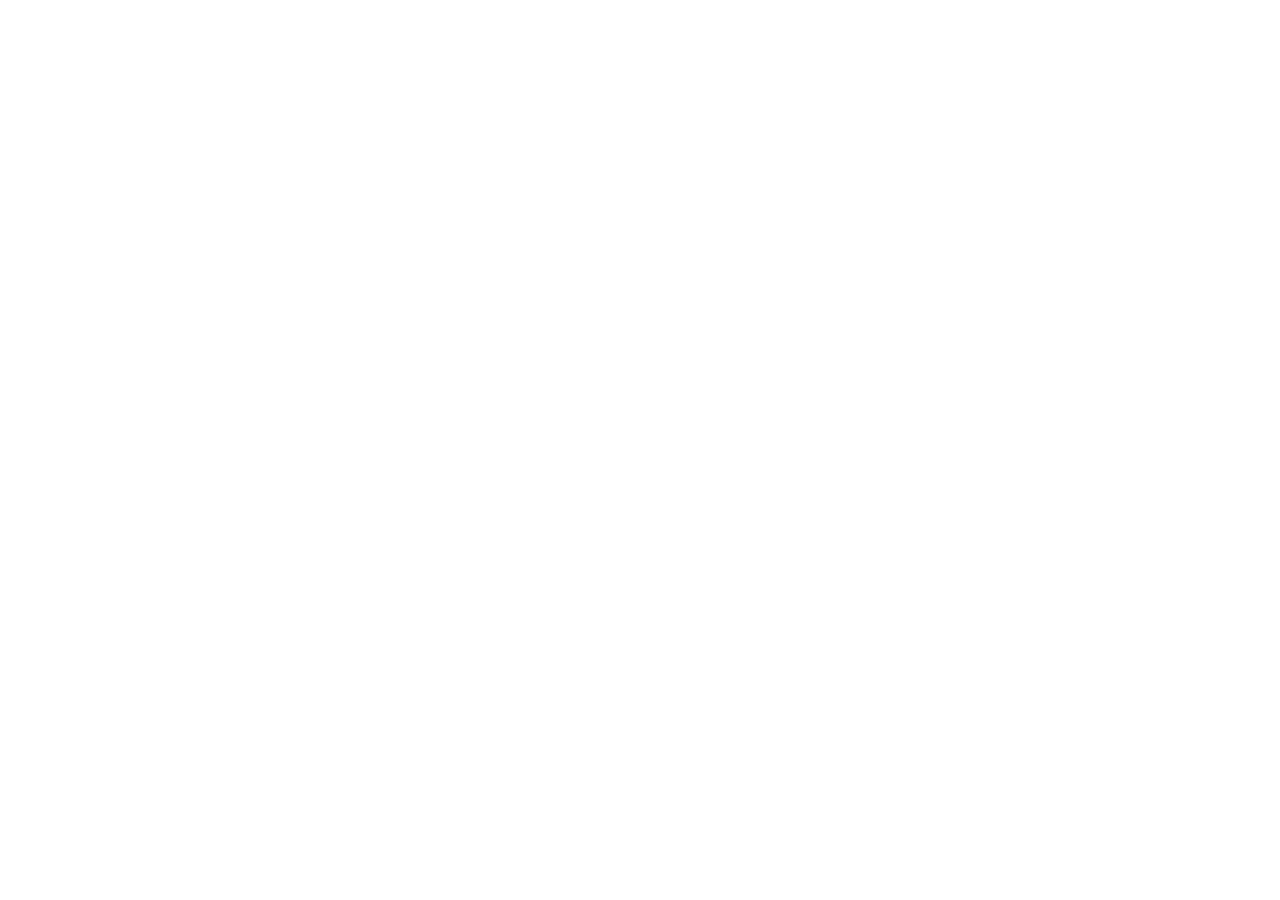
==== index.html @ 1e013cdd "Deploy site files" ====
<!doctype html>
<html lang="ko">
  <head>
    <meta charset="UTF-8" />
    <!-- 렌더 게이트: 매핑 전 placeholder 깜빡임 방지 (매핑 완료 시 페이드인) -->
    <style>
      html.tpl-loading body {
        opacity: 0;
      }
      body {
        opacity: 1;
        transition: opacity 0.3s ease;
      }
    </style>
    <script>
      document.documentElement.classList.add('tpl-loading');
      window.__tplReveal = function () {
        document.documentElement.classList.remove('tpl-loading');
      };
      setTimeout(function () {
        window.__tplReveal && window.__tplReveal();
      }, 3000);
    </script>
    <meta http-equiv="X-UA-Compatible" content="IE=edge" />
    <meta name="viewport" content="width=device-width, initial-scale=1.0" />
    <meta property="og:type" content="website" />
    <title data-page-title>남해 캠프해비치 - 홈</title>
    <link rel="icon" href="data:," />
    <link rel="stylesheet" type="text/css" href="styles/theme.css" />
    <link rel="stylesheet" type="text/css" href="styles/reset.css" />
    <link rel="stylesheet" type="text/css" href="styles/style.css" />
    <link rel="stylesheet" type="text/css" href="styles/popup.css" />
    <link
      rel="stylesheet"
      type="text/css"
      href="//cdn.jsdelivr.net/npm/swiper@8/swiper-bundle.min.css"
    />
    <!-- Open Graph Meta Tags for Social Media -->
  <meta property="og:type" content="website" />
  <meta property="og:title" content="남해 캠프해비치 - 홈" />
  <meta property="og:description" content="아름다운 구미동 해변과 어우러진 프라이빗한 공간에서 남해의 바다를 품고 쉬어가는 힐링 펜션, 남해 캠프해비치 입니다." />
  <meta property="og:image" content="https://bookingplay-media.s3.amazonaws.com/item_images/2026/11/03/UoEYgrftXQeV.jpg" />
  <meta property="og:url" content="https://camphaevichi.kr" />

  <!-- Twitter Card Meta Tags -->
  <meta name="twitter:card" content="summary_large_image" />
  <meta name="twitter:title" content="남해 캠프해비치 - 홈" />
  <meta name="twitter:description" content="아름다운 구미동 해변과 어우러진 프라이빗한 공간에서 남해의 바다를 품고 쉬어가는 힐링 펜션, 남해 캠프해비치 입니다." />
  <meta name="twitter:image" content="https://bookingplay-media.s3.amazonaws.com/item_images/2026/11/03/UoEYgrftXQeV.jpg" />
</head>

  <body oncontextmenu="return false;" onselectstart="return false" ondragstart="return false;">
    <div id="wrap">
      <div id="header-wrap"></div>

      <div id="container">
        <section id="content" class="main">
          <!-- s: main_visual -->
          <div class="main_visual visual">
            <div class="main_txt_top">
              <span>WELCOME TO PENSION</span>
              <!-- data-* 속성 : data-index-hero-title
                   index.hero.title → 폴백 getPropertyNameEn()
                   ⚠️ .pic_title(아래) 과 다른 필드다. 원본에서 이 자리는 숙소 표시명이고
                      .pic_title / room 배너 / Hello, / Welcome to 는 영문명이다.
                      (경주 한옥스테이: 여기 "한옥 스테이 다락" / 저기 "HanokStayDarak") -->
              <strong data-index-hero-title></strong>
              <!-- data-* 속성 : data-index-hero-logo
                   index.essence.images[isSelected][0] — 원본 히어로 문구 자리가 로고 이미지인 숙소용
                   (A형은 essence 섹션을 안 써서 이 칸을 로고 칸으로 빌린다. 아그니초시매 title.png)
                   이미지가 있으면 .main_txt_top.has-logo → WELCOME 줄·strong 대신 로고만 보인다.
                   없으면 hidden 그대로라 지금 화면과 같다. <img> 는 매퍼가 만든다 (src="" 금지) -->
              <div class="hero_logo" data-index-hero-logo hidden></div>
              <!-- data-* 속성 : data-index-hero-description
                   (pages.index.sections[0].hero.description → 폴백 property.subtitle) -->
              <p data-index-hero-description></p>
            </div>
            <div class="arw_box">
              <div class="arw_left"><img src="images/spe_le.png" alt="이전" /></div>
              <div class="arw_right"><img src="images/spe_ri.png" alt="다음" /></div>
            </div>
            <a href="#" class="scroll_down"><img src="images/scroll_down.png" alt="스크롤" /></a>
            <div class="main_visual_box">
              <div class="swiper-container">
                <!-- data-* 속성 : data-index-hero-slides | 동적 매핑 필요
                     pages.index.sections[0].hero.images[isSelected] → 배경 슬라이드 -->
                <div class="swiper-wrapper" data-index-hero-slides></div>
              </div>
            </div>
          </div>
          <!--// main_visual -->

          <!-- s: main_room -->
          <div class="main_room">
            <div class="arw_box">
              <div class="arw_left"><img src="images/spe_le.png" alt="이전" /></div>
              <div class="arw_right"><img src="images/spe_ri.png" alt="다음" /></div>
            </div>
            <div class="room_list">
              <div class="main_title">
                <h3>Room's Preview</h3>
                <!-- data-* 속성 : data-property-caption ({name} → property.name) -->
                <p data-property-caption="{name}의 객실을 소개합니다."></p>
              </div>
              <div class="swiper-container_special">
                <!-- data-* 속성 : data-index-room-slides | 동적 매핑 필요
                     customFields.roomtypes[] × rooms[] id 매칭 -->
                <div class="swiper-wrapper" data-index-room-slides></div>
              </div>
            </div>
          </div>
          <!--// main_room -->

          <!-- s: main_spe -->
          <div class="main_spe">
            <div class="main_title">
              <h3>Special Point</h3>
              <p data-property-caption="{name}의 특장점을 확인해보세요."></p>
            </div>
            <!-- data-* 속성 : data-index-special-list | 동적 매핑 필요
                 property.facilities[] → .parallax-window[data-image-src] -->
            <div class="spe_list" data-index-special-list></div>
          </div>
          <!--// main_spe -->

          <!-- s: main_landscape -->
          <div class="main_landscape inner">
            <div class="main_title">
              <h3>Healing Place</h3>
              <p data-property-caption="{name}에서 기분 좋은 휴식을 선물해드립니다."></p>
            </div>
            <div class="room_list inner">
              <div class="swiper-container_room">
                <!-- data-* 속성 : data-index-landscape-slides | 동적 매핑 필요
                     pages.main.sections[0].hero.images[isSelected] (구 외경보기 이미지) -->
                <div class="swiper-wrapper" data-index-landscape-slides></div>
              </div>
              <div class="land_btm">
                <strong class="display_view">Landscape</strong>
                <strong class="display_main">Memories...</strong>
                <p
                  class="display_main"
                  data-property-caption="조용하고 편안한 시간을 보낼 수 있는\n{name}"
                ></p>
              </div>
            </div>
          </div>
          <!--// main_landscape -->

          <!-- s: main_pic -->
          <div class="main_pic">
            <div class="pic_box">
              <!-- data-* 속성 : data-index-closing-images | 동적 매핑 필요
                   pages.index.sections[0].closing.images[isSelected][0..2] -->
              <div class="pic_list" data-index-closing-images>
                <div class="img01"></div>
                <div class="img02"></div>
                <div class="img03"></div>
              </div>
            </div>
            <div class="txt_box">
              <!-- data-* 속성 : data-property-name-en (getPropertyNameEn()) -->
              <h3 class="pic_title" data-property-name-en></h3>
              <div class="inner">
                <!-- data-* 속성 : data-index-closing-title (closing.title) -->
                <strong data-index-closing-title></strong>
                <!-- data-* 속성 : data-index-closing-description (closing.description, \n→<br>) -->
                <p data-index-closing-description></p>
              </div>
            </div>
          </div>
          <!--// main_pic -->
        </section>
      </div>

      <div id="footer-wrap"></div>
    </div>

    <!-- 팝업 (index.html 전용) -->
    <div id="popup-container"></div>

    <script src="//cdnjs.cloudflare.com/ajax/libs/jquery/3.4.1/jquery.min.js"></script>
    <script src="//cdn.jsdelivr.net/npm/swiper@8/swiper-bundle.min.js"></script>
    <script src="js/parallax.js"></script>
    <script src="js/image-helpers.js"></script>
    <script src="js/preview-handler.js"></script>
    <script src="js/data-mapper/core/base-mapper.js"></script>
    <script src="js/data-mapper/pages/header-footer-mapper.js"></script>
    <script src="js/data-mapper/pages/index-mapper.js"></script>
    <script src="js/header-footer-loader.js"></script>
    <script src="js/common.js"></script>
    <script src="js/pages/index.js"></script>
    <script src="js/popup.js"></script>
  </body>
</html>
---- styles/theme.css ----
/* CDN Fonts */
@import url('https://cdn.jsdelivr.net/gh/orioncactus/pretendard/dist/web/static/pretendard.min.css');
@import url('https://fonts.googleapis.com/css2?family=Noto+Serif+KR:wght@200;300;400;500;600;700;900&display=swap');
@import url('https://cdn.jsdelivr.net/gh/orioncactus/pretendard/dist/web/static/pretendard.min.css');
@import url('https://fonts.googleapis.com/css2?family=Alex+Brush&display=swap');

/* CSS Variables */
:root {
  --font-ko-main: 'Pretendard', sans-serif;
  --font-ko-sub: 'Pretendard', sans-serif;
  --font-en-main: 'Alex Brush', serif;
  --color-primary: #FFFFFF;
  --color-secondary: #315568;
}
---- styles/popup.css ----
/**
 * Popup Styles
 * 동작: template-full-banner-slider-flat 의 popup.js 와 동일 (클래스 구조 유지)
 * 스타일: https://fourseasonpension.kr/ (css/popup_black.css) 룩 이식
 *  - 흰 프레임 + 얇은 회색 보더 + 라운드 없음
 *  - 하단 "오늘 하루 보지 않기"(체크박스형) + 진한 #36312c "닫기" 버튼(hover 반전)
 */

/* Overlay (fourseason .popup_bg: rgba(0,0,0,0.5)) */
.popup-overlay {
  position: fixed;
  top: 0;
  left: 0;
  width: 100%;
  height: 100%;
  background: rgba(0, 0, 0, 0.5);
  display: flex;
  align-items: center;
  justify-content: center;
  flex-wrap: wrap;
  gap: 24px;
  padding: 24px;
  box-sizing: border-box;
  overflow-y: auto;
  z-index: 99999;
  opacity: 0;
  visibility: hidden;
  transition:
    opacity 0.3s ease,
    visibility 0.3s ease;
}

.popup-overlay.active {
  opacity: 1;
  visibility: visible;
}

/* Content box (fourseason .mh_layer_popup: 흰 배경 / 10px 패딩 / 얇은 보더 / 라운드·그림자 없음) */
.popup-content {
  position: relative;
  /* 폭은 팝업별 width(작게 290 / 기본 350 / 크게 600)로 popup.js 가 정한다. 아래는 기본값 */
  width: auto;
  min-width: 0;
  max-width: min(90vw, 350px);
  max-height: 90vh;
  background: #fff;
  padding: 10px;
  border: 1px solid #e9e9e9;
  box-sizing: border-box;
  border-radius: 0;
  box-shadow: none;
  overflow: hidden auto;
}

/* fourseason 팝업엔 우상단 원형 닫기버튼이 없음 → 숨김 (하단 닫기/오버레이/ESC 로 닫힘) */
.popup-close {
  display: none;
}

/* Image (fourseason .mh_layer_popup_desc img: width 100%, 얇은 보더) */
.popup-image-link {
  display: block;
  text-decoration: none;
  color: inherit;
}

/* 이미지 래퍼 (텍스트 오버레이 기준점) */
.popup-image-wrap {
  position: relative;
  display: block;
  width: 100%;
  text-align: center;
}

/* <img> 로 렌더링 → 원본 비율 유지, 잘리지 않음 */
.popup-image {
  display: block;
  /* 박스 폭을 100% 채우고 세로는 비율대로. 세로가 긴 이미지는 popup.js 가 박스 폭을 줄인다 */
  width: 100%;
  height: auto;
  max-width: 100%;
  margin: 0 auto;
  border: 1px solid #e9e9e9;
  box-sizing: border-box;
  object-fit: contain;
}

/* 영상 (음소거 자동재생·반복). 크기 규칙은 이미지와 같다 */
.popup-video {
  background: #000;
}

/* 영상 재생/정지 버튼 (텍스트 오버레이보다 위) */
.popup-video-toggle {
  position: absolute;
  right: 10px;
  bottom: 10px;
  z-index: 2;
  width: 36px;
  height: 36px;
  display: flex;
  align-items: center;
  justify-content: center;
  padding: 0;
  font-size: 14px;
  line-height: 1;
  color: #fff;
  background: rgba(54, 49, 44, 0.7);
  border: none;
  border-radius: 50%;
  cursor: pointer;
  transition: background 0.2s ease;
}

.popup-video-toggle:hover {
  background: rgba(54, 49, 44, 0.9);
}

/* 텍스트 오버레이 (있을 때만) */
.popup-text-content {
  position: absolute;
  inset: 0;
  z-index: 1;
  padding: 24px;
  text-align: center;
  display: flex;
  flex-direction: column;
  justify-content: center;
  align-items: flex-start;
  box-sizing: border-box;
  pointer-events: none;
}

.popup-title {
  font-size: 28px;
  font-weight: 600;
  color: #36312c;
  margin: 0 0 16px;
  line-height: 1.4;
  text-shadow:
    0 0 1px rgba(255, 255, 255, 0.8),
    0 1px 2px rgba(0, 0, 0, 0.1);
}

.popup-description {
  font-size: 16px;
  color: #36312c;
  margin: 0;
  line-height: 1.6;
  text-align: left;
  text-shadow:
    0 0 1px rgba(255, 255, 255, 0.8),
    0 1px 2px rgba(0, 0, 0, 0.1);
}

/* Footer (fourseason .mh_layer_popup_foot: 좌측 체크박스 라벨 / 우측 진한 닫기버튼) */
.popup-footer {
  display: flex;
  justify-content: space-between;
  align-items: center;
  padding: 10px 0 0;
  background: #fff;
  border-top: none;
}

/* "오늘 하루 보지 않기" → fourseason 체크박스형 라벨 (::before 로 체크박스 모양) */
.popup-today-hide {
  display: inline-flex;
  align-items: center;
  gap: 5px;
  font-size: 14px;
  line-height: 33px;
  color: #333;
  cursor: pointer;
  padding: 0;
  background: none;
  border: none;
}

.popup-today-hide::before {
  content: '';
  width: 14px;
  height: 14px;
  border: 1px solid #999;
  background: #fff;
  box-sizing: border-box;
  display: inline-block;
  vertical-align: middle;
}

.popup-today-hide:hover {
  color: #36312c;
}

.popup-today-hide:hover::before {
  border-color: #36312c;
}

/* "닫기" → fourseason 진한 솔리드 버튼 (#36312c, hover 시 반전) */
.popup-close-text {
  line-height: 35px;
  height: 35px;
  padding: 0 20px;
  font-size: 14px;
  font-weight: bold;
  color: #fff;
  background: #36312c;
  border: 1px solid #36312c;
  cursor: pointer;
  transition:
    background-color 0.3s ease-out,
    color 0.3s ease-out;
}

.popup-close-text:hover {
  background: #fff;
  color: #36312c;
}

/* Popup Container (비어있으면 숨김) */
#popup-container {
  display: none;
}

#popup-container:not(:empty) {
  display: block;
}

/* ===== Slider (다중 이미지일 때) - 동작 유지, fourseason 톤으로 정리 ===== */
.popup-slider {
  position: relative;
  width: 100%;
}

.popup-slides {
  position: relative;
  width: 100%;
  overflow: hidden;
  border: 1px solid #e9e9e9;
}

.popup-slide {
  position: absolute;
  top: 0;
  left: 0;
  width: 100%;
  height: 100%;
  opacity: 0;
  visibility: hidden;
  transform: scale(1.05);
  transition:
    opacity 0.6s ease,
    visibility 0.6s ease,
    transform 0.6s ease;
}

.popup-slide.active {
  opacity: 1;
  visibility: visible;
  transform: scale(1);
}

.popup-slide .popup-image {
  width: 100%;
  height: auto;
  max-height: none;
  border: none;
}

.popup-arrow {
  position: absolute;
  top: 50%;
  transform: translateY(-50%);
  background: rgba(54, 49, 44, 0.6);
  color: #fff;
  border: none;
  width: 40px;
  height: 40px;
  font-size: 18px;
  cursor: pointer;
  display: flex;
  align-items: center;
  justify-content: center;
  z-index: 10;
  transition: background 0.2s ease;
}

.popup-arrow:hover {
  background: rgba(54, 49, 44, 0.85);
}

.popup-arrow--prev {
  left: 10px;
}

.popup-arrow--next {
  right: 10px;
}

.popup-dots {
  position: absolute;
  bottom: 14px;
  left: 50%;
  transform: translateX(-50%);
  display: flex;
  gap: 8px;
  z-index: 10;
}

.popup-dot {
  width: 8px;
  height: 8px;
  background: rgba(255, 255, 255, 0.6);
  border: none;
  cursor: pointer;
  padding: 0;
  transition:
    background 0.2s ease,
    transform 0.2s ease;
}

.popup-dot.active {
  background: #fff;
  transform: scale(1.2);
}

.popup-dot:hover {
  background: rgba(255, 255, 255, 0.9);
}

/* ===== Responsive (fourseason: 작은 화면에서 중앙 정렬, 폭 확대) ===== */
@media (max-width: 860px) {
  .popup-content {
    max-width: 90%;
  }
}

@media (max-width: 479px) {
  .popup-content {
    min-width: 0;
    max-width: 92%;
  }

  .popup-close-text {
    padding: 0 16px;
  }

  .popup-today-hide,
  .popup-close-text {
    font-size: 13px;
  }
}

/* 스크롤 잠금 없음 (jajakdoaroma 동일 - 배경 스크롤 허용) */
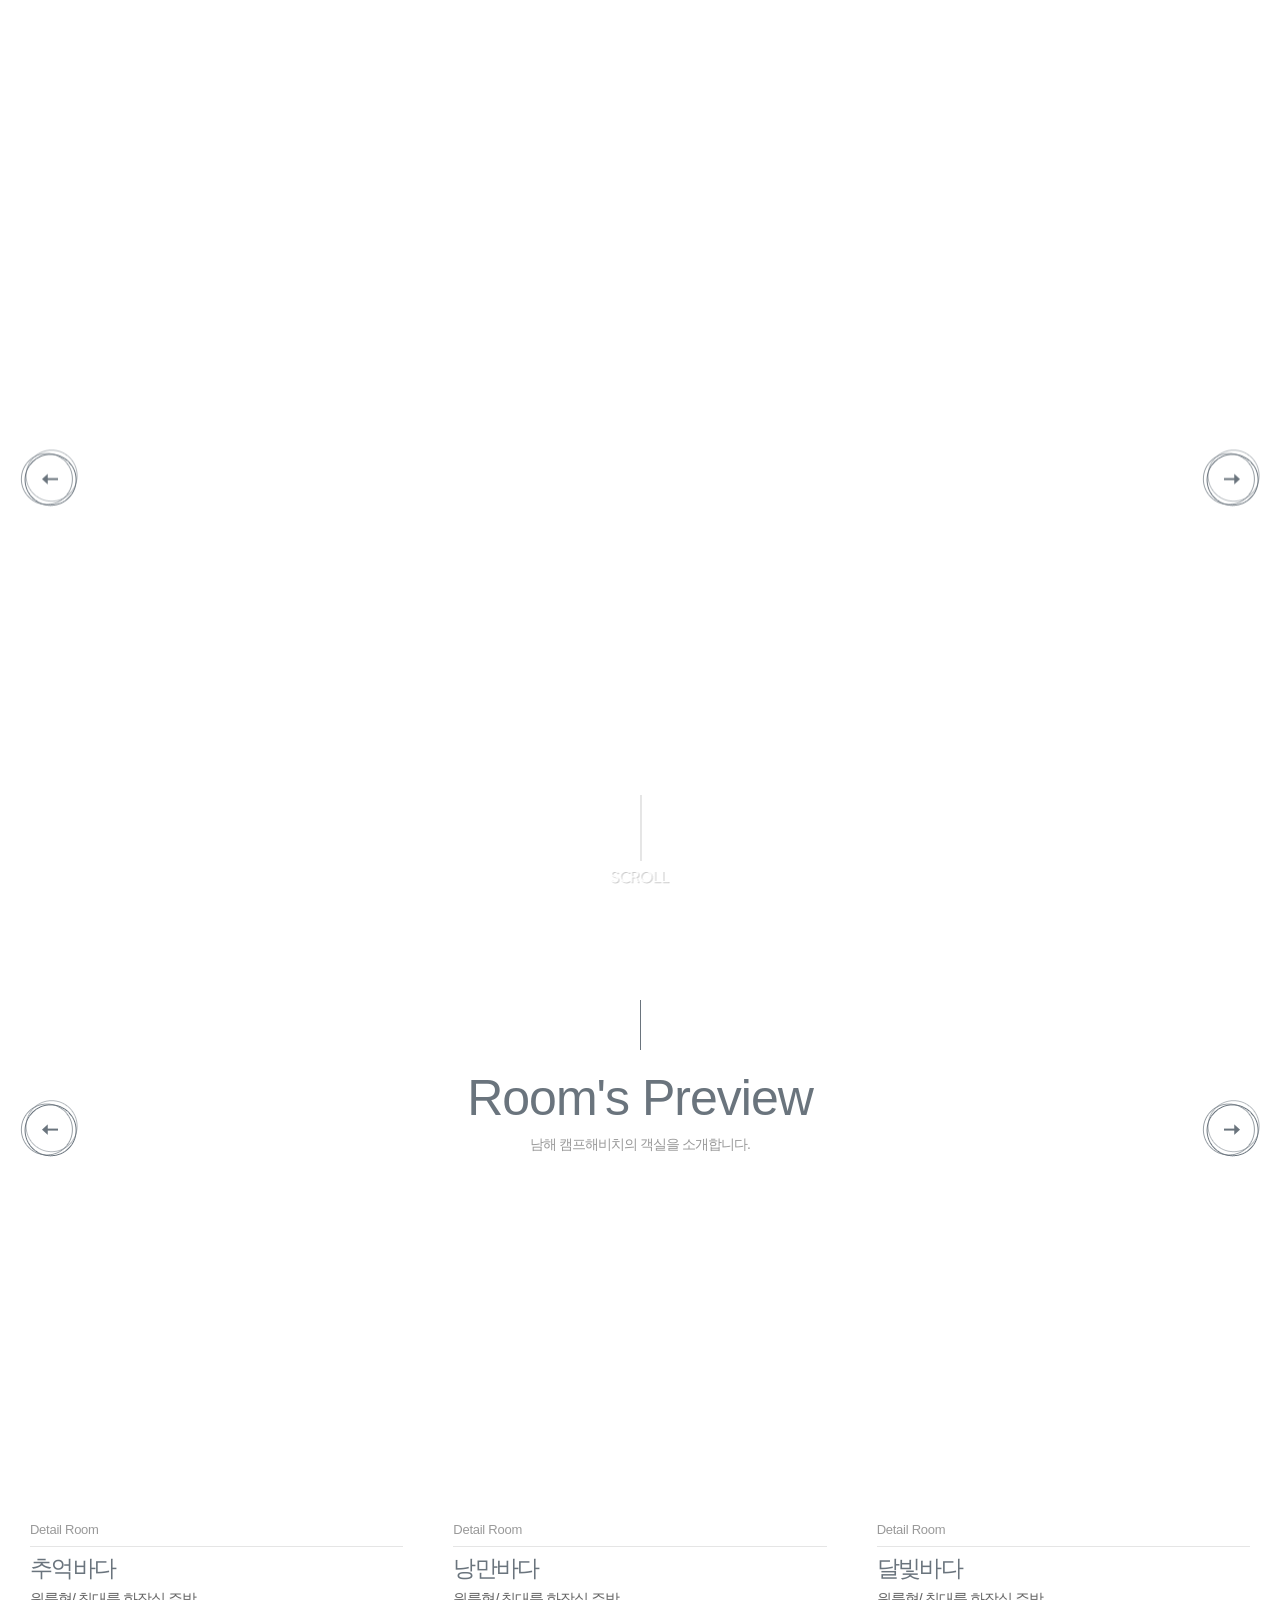
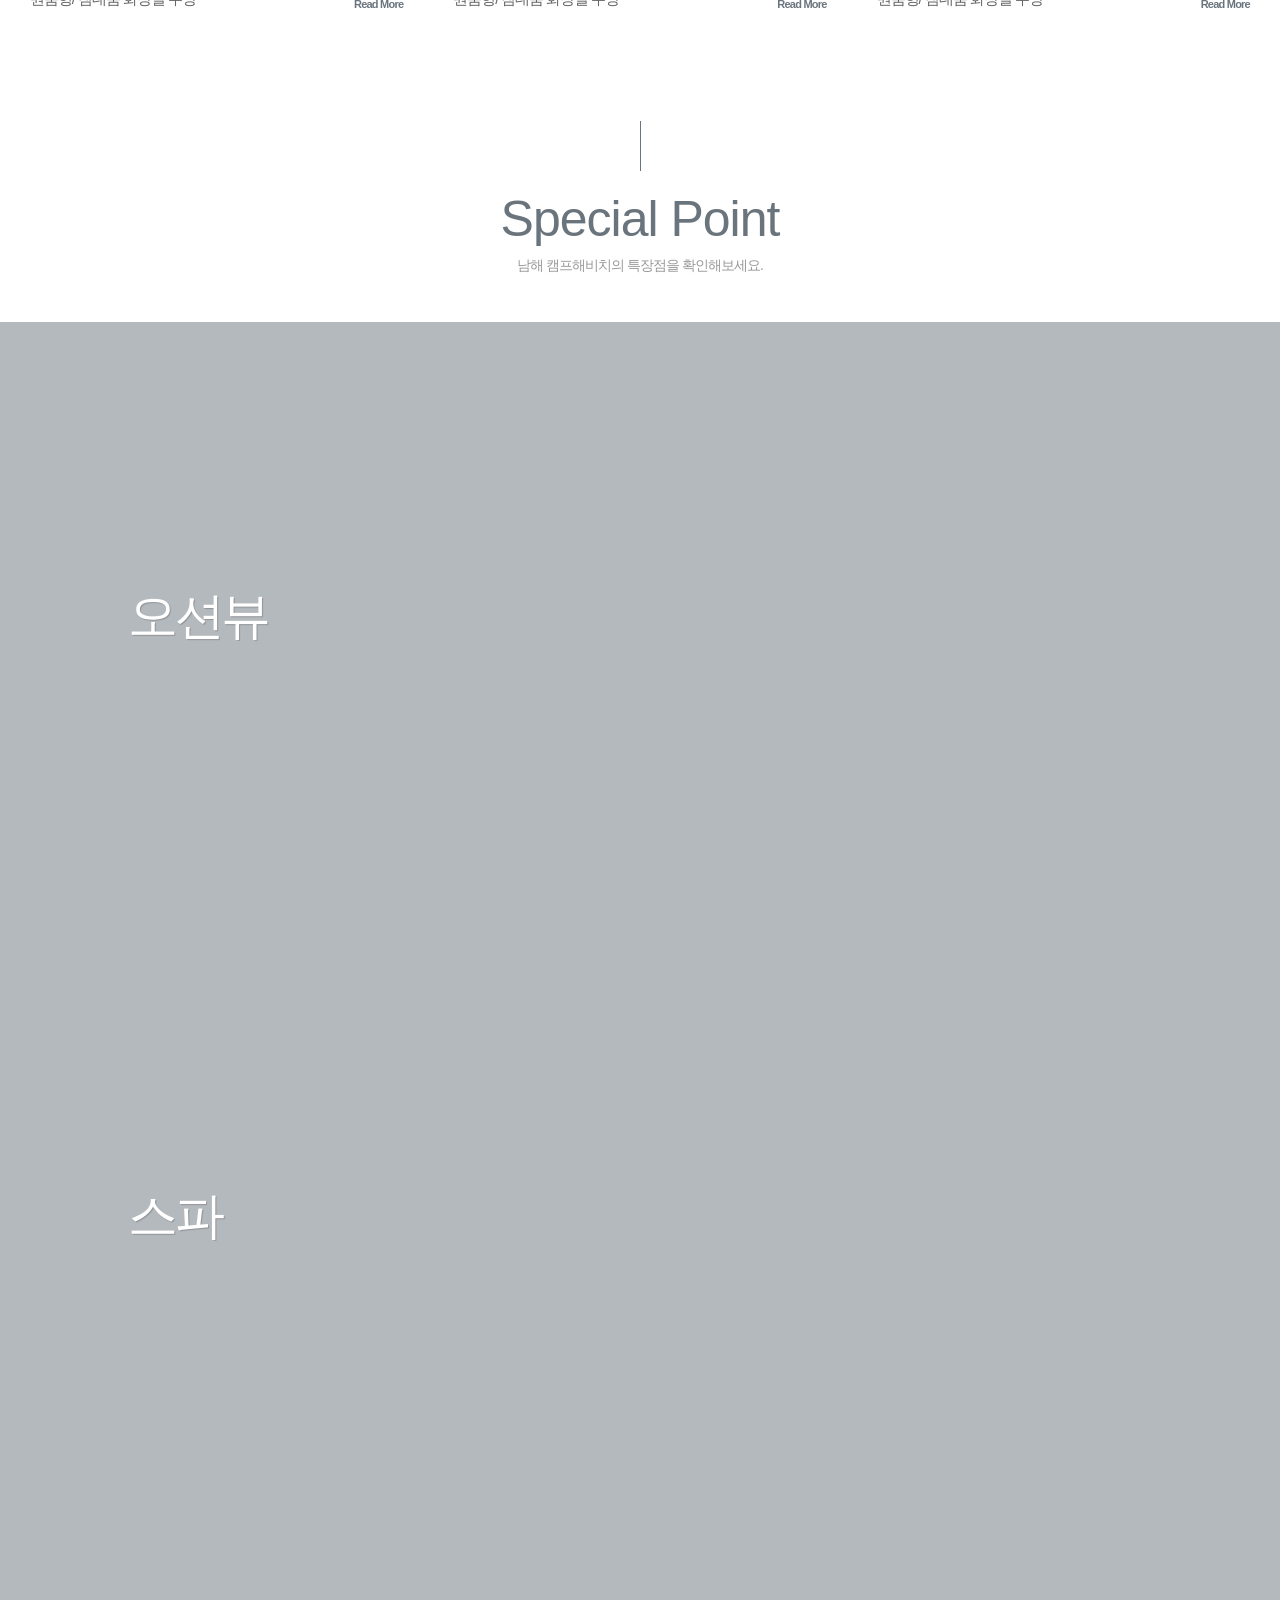
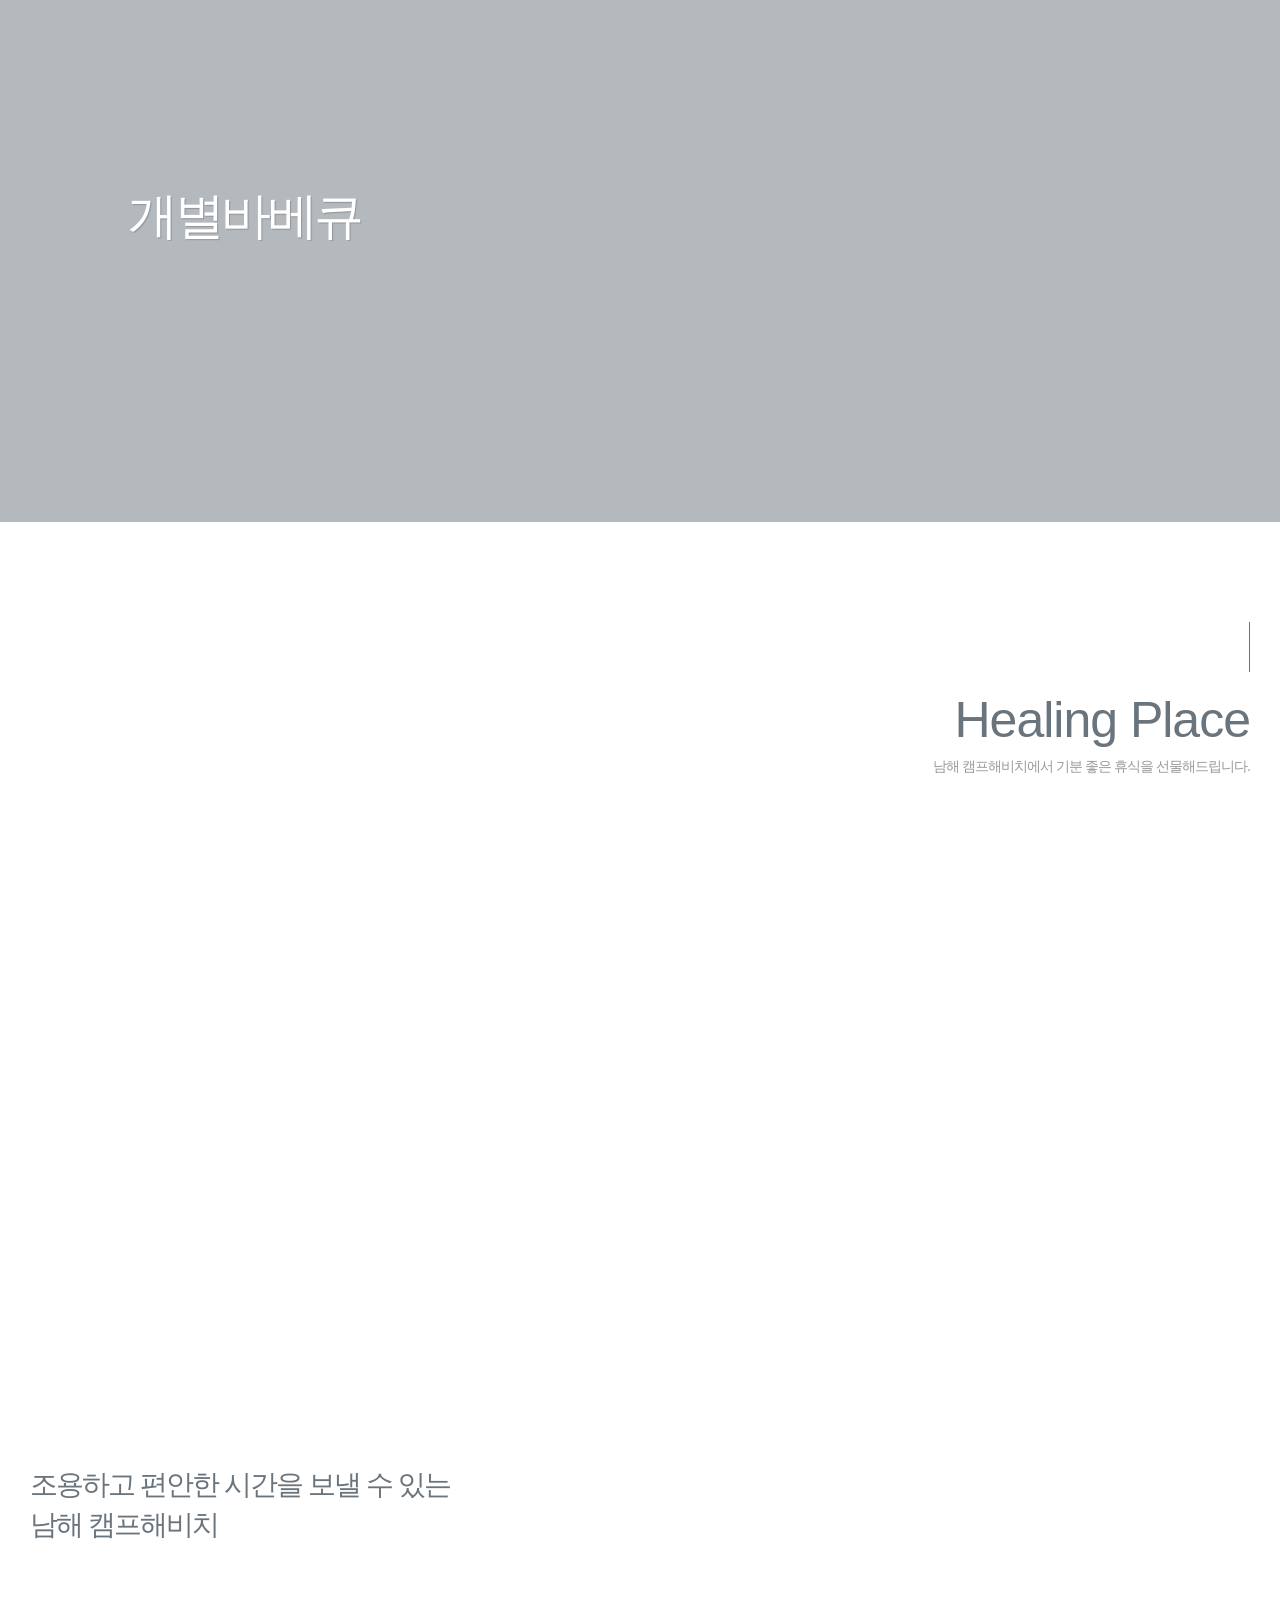
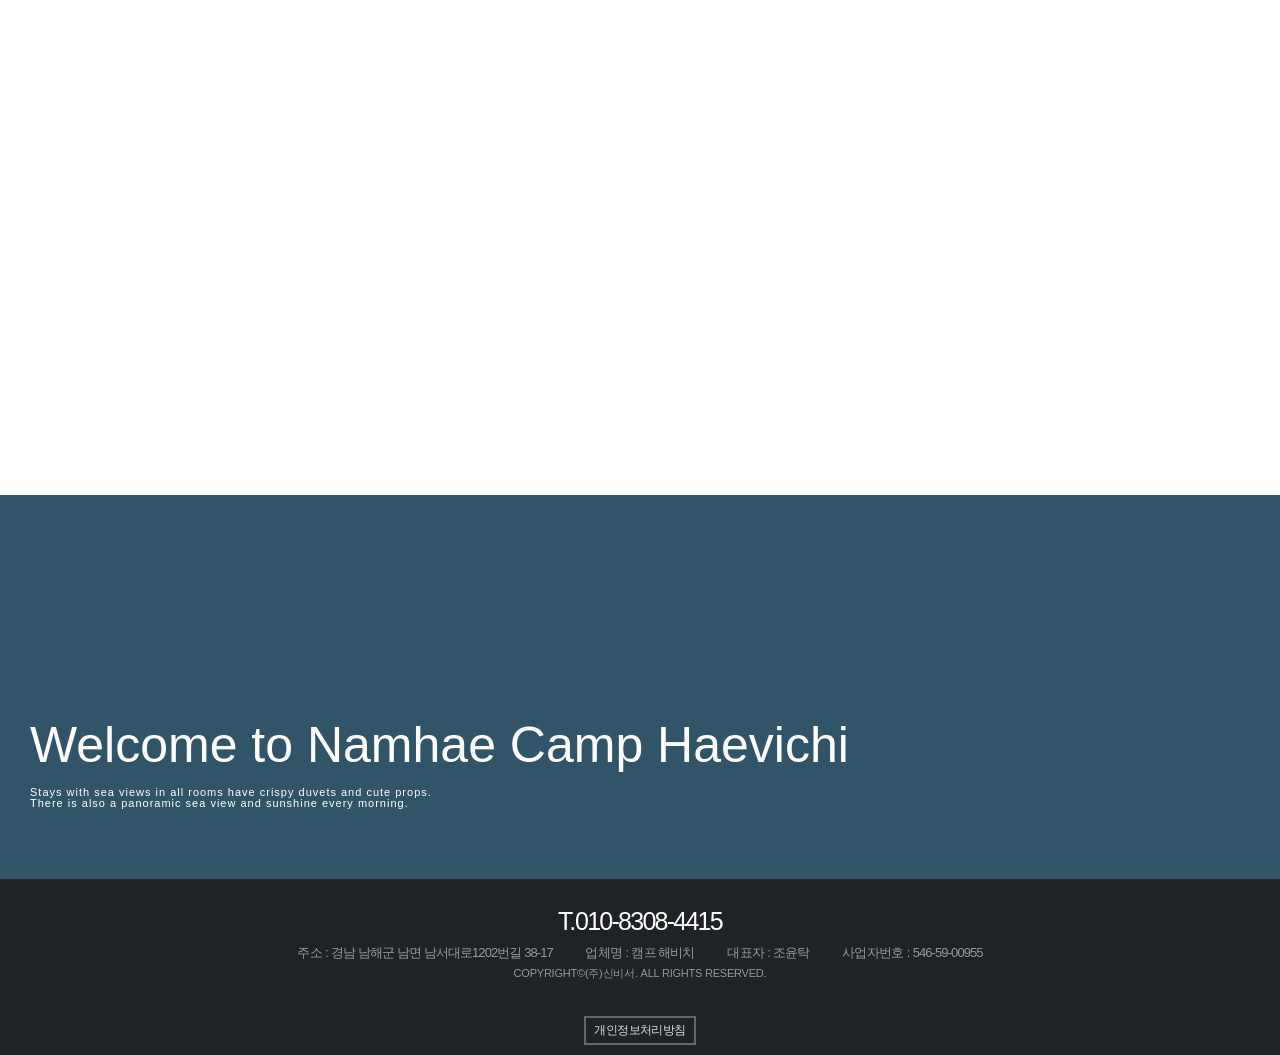
==== commit 19e2af59: "Update template code and site data" ====
--- a/index.html
+++ b/index.html
@@ -47,6 +47,8 @@
   <meta name="twitter:title" content="남해 캠프해비치 - 홈" />
   <meta name="twitter:description" content="아름다운 구미동 해변과 어우러진 프라이빗한 공간에서 남해의 바다를 품고 쉬어가는 힐링 펜션, 남해 캠프해비치 입니다." />
   <meta name="twitter:image" content="https://bookingplay-media.s3.amazonaws.com/item_images/2026/11/03/UoEYgrftXQeV.jpg" />
+  <meta name="naver-site-verification" content="50dc15f9411093434bf6704bf14c18c06b9eadcc" />
+  <meta name="google-site-verification" content="RlcfYsy8LcyqTAD14gDNSvNDsNzGhyk2Yb4wudpH5YQ" />
 </head>
 
   <body oncontextmenu="return false;" onselectstart="return false" ondragstart="return false;">
--- a/styles/theme.css
+++ b/styles/theme.css
@@ -1,14 +1,12 @@
 /* CDN Fonts */
 @import url('https://cdn.jsdelivr.net/gh/orioncactus/pretendard/dist/web/static/pretendard.min.css');
-@import url('https://fonts.googleapis.com/css2?family=Noto+Serif+KR:wght@200;300;400;500;600;700;900&display=swap');
-@import url('https://cdn.jsdelivr.net/gh/orioncactus/pretendard/dist/web/static/pretendard.min.css');
-@import url('https://fonts.googleapis.com/css2?family=Alex+Brush&display=swap');
+@import url('https://fonts.cdnfonts.com/css/diphylleia');
 
 /* CSS Variables */
 :root {
   --font-ko-main: 'Pretendard', sans-serif;
   --font-ko-sub: 'Pretendard', sans-serif;
-  --font-en-main: 'Alex Brush', serif;
+  --font-en-main: 'Diphylleia', sans-serif;
   --color-primary: #FFFFFF;
   --color-secondary: #315568;
 }
--- a/styles/style.css
+++ b/styles/style.css
@@ -0,0 +1,3013 @@
+@charset "utf-8";
+
+/* ============================================================
+   style.css — t-template-A 통합 스타일
+   원본: jejuinhouse.co.kr / 삼척동해펜션.kr (동일 템플릿)
+
+   토큰화 규칙 (styles/theme.css 의 :root 변수 참조)
+
+   색상 — primary = 밝은 바탕 / secondary = 진한 브랜드 포인트 (형제 템플릿 공통 관례)
+   - var(--color-primary)   : 밝은 바탕 면 (.sub_cate_wrap 등)
+                              원본엔 없던 면. 백오피스가 내려주는 밝은 톤(#F9F8F6)을 받는다.
+                              ⚠️ parallax 구간을 감싸는 조상(#wrap, #container, .main_spe)에는
+                                 절대 넣지 말 것 — 미러(z-index:-100)를 덮어 이미지가 사라진다.
+   - var(--color-secondary) : 원본 #c3a87f — 브랜드 포인트
+                              (.logo2 / 예약버튼 / aside 배경 / main_pic 배경)
+   - #6a747d 는 브랜드색이 아닌 중립 텍스트색이라 하드코딩으로 남긴다.
+     원본 #505050 은 .main_title h3 / .sub_title h3 단 2곳뿐이라 #6a747d 로 통일했다.
+
+   폰트 — 원본이 "필기체"를 쓴 자리에만 en-main 을 넣는다
+   - var(--font-en-main)  : 원본 KyoboHandwriting2021sjy / Alex Brush / Pinyon Script (필기체)
+   - var(--font-ko-main)  : 원본 Lora / Nanum Myeongjo / Noto Serif KR (명조)
+                            + 원본은 필기체였으나 한글이 들어올 수 있는 자유입력 제목
+                              (부대시설명 / closing.title / about[].title / 객실 제목)
+   - var(--font-ko-sub)   : 원본 Noto Sans KR (본문 기본, reset.css 가 body 에 지정)
+   자세한 슬롯별 배분은 styles/theme.css 하단 주석 참조.
+
+   제거한 규칙 — 매핑 소스가 없는 항목
+   - .ft_kakao (jejuinhouse 전용 플로팅 카카오 버튼)
+   ============================================================ */
+
+/*** 공통 ***/
+.clear:after {
+  content: '';
+  display: block;
+  clear: both;
+}
+.dn {
+  display: none;
+}
+.for_pc {
+  display: block;
+}
+.for_m {
+  display: none;
+}
+
+@media screen and (max-width: 640px) {
+  .for_pc {
+    display: none;
+  }
+  .for_m {
+    display: block;
+  }
+}
+
+/*** 레이아웃 ***/
+/* 화면 꽉차게: 원본의 max-width:1920px 를 제거한다.
+   1920px 초과 뷰포트에서 좌우 흰 여백이 생기고 hero / 풀배너 / 푸터가
+   화면을 다 채우지 못한다. (t-template-D2 와 동일한 처리) */
+/* ⚠️ #wrap 에 background 를 넣지 말 것.
+   parallax.js 의 .parallax-mirror 는 position:fixed + z-index:-100 이라
+   페이지 요소 "뒤"에 깔린다. #wrap 에 불투명 배경이 생기면 미러가 가려져
+   .main_spe / .about_img / .room_parallax 의 이미지가 통째로 사라진다.
+   (원본 사이트도 #wrap 에 background 가 없다) */
+#wrap {
+  min-width: 280px;
+  width: 100%;
+  margin: 0 auto;
+  overflow: hidden;
+}
+
+/*** 상단 ***/
+.header,
+.header * {
+  transition: all 0.3s;
+}
+.header {
+  position: fixed;
+  left: 0;
+  top: 0;
+  right: 0;
+  z-index: 91;
+  border-bottom: 1px solid rgba(255, 255, 255, 0.5);
+}
+.header.on {
+  border-bottom: 1px solid #eee;
+}
+.header .hd_inner {
+  text-align: center;
+  width: 1100px;
+  margin: 0 auto;
+  position: relative;
+}
+.header .hd_inner:after {
+  content: '';
+  display: block;
+  clear: both;
+}
+.header .logo {
+  font-size: 42px;
+  display: inline-block;
+  position: absolute;
+  left: 50%;
+  top: 50%;
+  transform: translate(-50%, -50%);
+  font-family: var(--font-en-main);
+  color: #fff;
+  text-align: center;
+  z-index: 999;
+  /* 좌우 메뉴(hd_lnb01 / hd_lnb02) 사이 여백 안으로 가둔다 */
+  max-width: 340px;
+  line-height: 1.1;
+}
+.header .logo a {
+  color: inherit;
+  font-family: var(--font-en-main);
+  display: block;
+}
+/* 영문 숙소명은 <b data-property-name-en> 으로 감싸는데, reset.css 가 b 에도
+   --font-ko-sub 를 직접 걸기 때문에 부모의 필기체가 덮인다. 다시 en-main 으로 되돌린다. */
+.header .logo a b {
+  font-family: var(--font-en-main);
+  font-weight: inherit;
+  letter-spacing: inherit;
+  display: block;
+}
+.header .logo span {
+  display: block;
+  font-size: 13px;
+  line-height: 1.2;
+  color: inherit;
+  font-family: var(--font-ko-sub);
+  margin-top: 4px;
+  word-break: keep-all;
+}
+
+/* 숙소명이 길 때 자동 축소 — header-footer-mapper 가 nameEn 길이를 보고 클래스를 붙인다.
+   필기체(en-main)는 자간이 넓어 30자만 넘어도 메뉴를 침범한다. */
+.header .logo.is-long {
+  font-size: 32px;
+}
+.header .logo.is-long span {
+  font-size: 12px;
+}
+.header .logo.is-xlong {
+  font-size: 24px;
+}
+.header .logo.is-xlong span {
+  font-size: 11px;
+}
+.header .logo2 {
+  position: absolute;
+  left: 0;
+  top: 50%;
+  transform: translateY(-50%);
+  z-index: 999;
+}
+.header .logo2 a {
+  font-family: var(--font-en-main);
+  font-size: 40px;
+  color: var(--color-secondary);
+}
+/* 좌측 로고도 같은 규칙으로 축소 (스크롤 시 헤더가 좁아지면 메뉴와 붙는다) */
+.header .logo2.is-long a {
+  font-size: 32px;
+}
+.header .logo2.is-xlong a {
+  font-size: 26px;
+}
+/* 헤더 로고 이미지 — index.gallery 이미지, 없으면 기본정보 로고 (.has-img, header-footer-mapper mapHeaderLogo).
+   둘 다 없으면 .logo_img 가 숨겨져 텍스트 헤더다.
+   로고 한 장으로 두 자리: 투명 헤더(.logo)는 흰색 반전, 흰 배경(.logo2 = 스크롤·860 이하)은 원래 색.
+   기본정보 로고(.is-basic-logo)는 대부분 흰색이라 흰 배경에서 어둡게 칠한다.
+   크기는 원본(아그니초시매 200×80, 860 이하 높이 50) 기준 */
+.header .logo .logo_img,
+.header .logo2 .logo_img,
+.header .logo.has-img > a:not(.logo_img),
+.header .logo2.has-img > a:not(.logo_img) {
+  display: none;
+}
+.header .logo.has-img .logo_img,
+.header .logo2.has-img .logo_img {
+  display: block;
+}
+.header .logo .logo_img img,
+.header .logo2 .logo_img img {
+  display: block;
+  width: auto;
+  height: auto;
+  max-height: 80px;
+}
+.header .logo .logo_img img {
+  max-width: 340px;
+  margin: 0 auto;
+  filter: brightness(0) invert(1);
+}
+.header .logo2 .logo_img img {
+  max-width: 260px;
+}
+.header .logo2.is-basic-logo .logo_img img {
+  filter: brightness(0);
+}
+.header .hd_sns_btn {
+  display: none;
+}
+.header .hd_sns_btn a + a {
+  margin-left: 15px;
+}
+.header .btn_hd_res {
+  margin-left: 15px;
+}
+.header .hd_lnb {
+  position: relative;
+  z-index: 90;
+}
+.header .hd_lnb:after {
+  content: '';
+  display: block;
+  clear: both;
+}
+.header .hd_lnb ul,
+.header .hd_lnb ul .depth1 {
+  display: inline-block;
+  vertical-align: middle;
+}
+.header .hd_lnb ul .depth1 {
+  font-size: 16px;
+  position: relative;
+}
+.header .hd_lnb ul .depth1 .depth1_a {
+  font-size: inherit;
+  line-height: 6.25;
+  display: block;
+  font-weight: 500;
+  color: #fff;
+  padding: 0 1.5em;
+  transition: none;
+  letter-spacing: 0;
+  font-family: var(--font-ko-sub);
+}
+.header .hd_lnb ul .depth1 .depth_box {
+  position: absolute;
+  left: 50%;
+  top: calc(100% + 30px);
+  width: 100%;
+  transform: translateX(-50%);
+  z-index: 91;
+  text-align: center;
+  max-height: 0;
+  overflow: hidden;
+  opacity: 0;
+  transition: all 0.4s;
+}
+.header .hd_lnb ul .depth1 .depth_box.on {
+  max-height: 1000px;
+  opacity: 1;
+}
+
+/* 객실/시설이 많아 서브메뉴가 뷰포트를 넘치면 스크롤한다.
+   max-height 는 common.js 의 openLnb() 가 뷰포트 높이에 맞춰 계산해 인라인으로 넣는다.
+   .is-scroll 은 넘칠 때만 붙는다 (넘치지 않으면 스크롤바가 보이지 않도록). */
+.header .hd_lnb ul .depth1 .depth_box.is-scroll {
+  overflow-y: auto;
+  overscroll-behavior: contain;
+  /* 스크롤바 자리만큼 항목이 밀려 보이지 않게 여백을 준다 */
+  padding-right: 6px;
+}
+.header .hd_lnb ul .depth1 .depth_box.is-scroll::-webkit-scrollbar {
+  width: 4px;
+}
+.header .hd_lnb ul .depth1 .depth_box.is-scroll::-webkit-scrollbar-track {
+  background: transparent;
+}
+.header .hd_lnb ul .depth1 .depth_box.is-scroll::-webkit-scrollbar-thumb {
+  background: rgb(0 0 0 / 25%);
+  border-radius: 2px;
+}
+.header .hd_lnb ul .depth1 .depth_box.is-scroll:hover::-webkit-scrollbar-thumb {
+  background: rgb(0 0 0 / 40%);
+}
+.header .hd_lnb ul .depth1 .depth_box li {
+  font-size: 14px;
+  line-height: 1;
+  padding: 5px 0;
+  color: #333;
+}
+.header .hd_lnb ul .depth1 .depth_box li + li {
+  margin-top: 5px;
+}
+.header .hd_lnb ul .depth1 .depth_box li a {
+  display: block;
+  font-size: inherit;
+  color: inherit;
+}
+.header .hd_lnb ul .depth1 .depth_box li a:hover {
+  text-decoration: underline;
+}
+.header .hd_lnb .hd_lnb01 {
+  float: left;
+}
+.header .hd_lnb .hd_lnb02 {
+  float: right;
+}
+.header .hd_lnb_bg {
+  position: absolute;
+  left: 0;
+  top: 100%;
+  right: 0;
+  background: rgba(255, 255, 255, 0.7);
+  z-index: 50;
+  overflow: hidden;
+  box-sizing: border-box;
+  height: 0;
+  transition: all 0.5s;
+}
+.header .hd_lnb_bg.on {
+  height: 380px;
+}
+.header .btn_hd_res a {
+  display: inline-block;
+  font-size: 16px;
+  line-height: 2.125;
+  padding: 0 1.625em;
+  color: #fff;
+  background: var(--color-secondary);
+}
+.header .btn_hd_res:hover {
+  text-decoration: underline;
+}
+/* 네이버 버튼 (원본 .btn_hd_res.naver — 값 그대로) */
+.header .naver a,
+.header .insta a {
+  display: inline-block;
+  background: none;
+  line-height: 2.125;
+  padding: 0 0.5em;
+}
+/* 원본은 width:18% 라 N 로고(200px)를 36px 로 그리지만 a 는 200px 폭을 그대로 차지한다(보이지 않는 여백).
+   그 여백 때문에 네이버+인스타가 함께 뜨면 1440px 에서도 예약하기가 다음 줄로 밀린다(원본 솔비치도 동일 증상).
+   보이는 크기는 같은 36px 로 고정하고 여백만 없앤다. */
+.header .naver a img {
+  width: 36px;
+  height: auto;
+}
+/* 인스타그램 버튼 (원본 A 에는 없음) — 네이버 N 로고와 같은 36px 높이 (122×126 비율 유지). */
+.header .insta a img {
+  width: auto;
+  height: 36px;
+}
+.header .btn_menu {
+  display: inline-block;
+  height: 23px;
+  position: absolute;
+  right: 0;
+  top: 50%;
+  transform: translateY(-50%);
+  cursor: pointer;
+}
+.header .btn_menu img {
+  height: 100%;
+}
+/* 상단 on */
+.header.on {
+  background: #fff;
+}
+.header.on .hd_inner {
+  width: calc(100% - 90px);
+  margin: 0 auto;
+  text-align: right;
+}
+.header.on .logo2,
+.header.on .hd_lnb,
+.header.on .hd_sns_btn,
+.header.on .hd_sns_btn a,
+.header.on .btn_hd_res {
+  display: inline-block;
+  vertical-align: middle;
+}
+.header.on .hd_lnb ul .depth1 {
+  line-height: 5.3125;
+}
+.header.on .hd_lnb ul .depth1 .depth1_a {
+  color: #555;
+  padding: 0 2.18em;
+}
+.header.on .hd_lnb .hd_lnb01,
+.header.on .hd_lnb .hd_lnb02 {
+  float: inherit;
+}
+.header.on .logo {
+  display: none;
+}
+/* 모바일 카테고리 */
+.header .logo2,
+.header .btn_hd_res,
+.header .btn_menu,
+.aside .btn_close,
+.aside_bg {
+  display: none;
+}
+.aside .aisde_inner {
+  position: fixed;
+  right: -100%;
+  top: 0;
+  height: 100%;
+  z-index: 991;
+  width: calc(100% - 30%);
+  overflow-y: auto;
+  background: var(--color-secondary);
+  transition: all 0.5s;
+  transition-timing-function: ease-in-out;
+}
+.aside.on .aisde_inner {
+  right: 0;
+}
+.aside .aside_box {
+  height: calc(100% + 100px);
+}
+.aside .btn_close {
+  position: absolute;
+  left: 20px;
+  top: 20px;
+  width: 27px;
+  height: 27px;
+  background-size: contain;
+  z-index: 990;
+}
+.aside.on .btn_close {
+  display: block;
+}
+.aside .depth1 {
+  font-size: 17px;
+  line-height: 3.76;
+  padding: 0 1.47em;
+  color: #fff;
+  display: block;
+  border-bottom: 1px solid rgba(255, 255, 255, 0.7);
+}
+.aside .depth_list {
+  display: none;
+  transition: none;
+}
+.aside .depth_list li {
+  background: color-mix(in srgb, var(--color-secondary) 85%, #000);
+  border-bottom: 1px solid rgba(255, 255, 255, 0.3);
+}
+.aside .depth_list li a {
+  font-size: 15px;
+  line-height: 3.33;
+  padding: 0 1.66em;
+  display: block;
+  color: #fff;
+}
+.aside_btm {
+  margin: 20px 0 0;
+  font-size: 0;
+  text-align: center;
+}
+.aside_btm li {
+  display: inline-block;
+  vertical-align: top;
+  width: 60px;
+  height: 60px;
+}
+.aside_btm li + li {
+  margin-left: 20px;
+}
+.aside_btm li a {
+  background-repeat: no-repeat;
+  background-size: 40%;
+  background-position: center;
+  height: 100%;
+  display: block;
+  border: 1px dashed #fff;
+  box-sizing: border-box;
+  border-radius: 100%;
+}
+.aside_btm li.aside_ico01 a {
+  background-image: url('../images/i3.png');
+}
+.aside_btm li.aside_ico02 a {
+  background-image: url('../images/i1.png');
+}
+.aside_btm li.aside_ico03 a {
+  background-image: url('../images/i2.png');
+}
+.aside_bg {
+  position: fixed;
+  inset: 0;
+  z-index: 900;
+  background: rgba(0, 0, 0, 0.4);
+  transition: all 0.5s;
+}
+.aside_bg.on {
+  display: block;
+}
+
+@media screen and (max-width: 1280px) {
+  .header .hd_inner,
+  .header.on .hd_inner {
+    width: calc(100% - 90px);
+  }
+  .header .logo2 a {
+    font-size: 30px;
+  }
+  .header .hd_lnb ul .depth1 {
+    font-size: 14px;
+  }
+  .header.on .hd_lnb ul .depth1 .depth1_a {
+    padding: 0 1.5em;
+  }
+  .header .btn_hd_res a {
+    font-size: 14px;
+  }
+}
+@media only screen and (max-width: 1023px) {
+  .header .hd_lnb ul .depth1 {
+    font-size: 13px;
+  }
+  .header.on .hd_lnb ul .depth1 .depth1_a {
+    padding: 0 1em;
+  }
+  .header .btn_hd_res a {
+    font-size: 13px;
+  }
+}
+@media only screen and (max-width: 860px) {
+  .header {
+    background: #fff;
+  }
+  .header .hd_inner,
+  .header.on .hd_inner {
+    width: calc(100% - 60px);
+  }
+  .header .logo {
+    display: none;
+  }
+  .header .logo2 {
+    display: block;
+    float: left;
+    position: static;
+    transform: none;
+    font-size: 28px;
+    color: var(--color-secondary);
+    padding: 9px 0;
+  }
+  .header .logo2 img {
+    height: 50px;
+  }
+  /* 헤더 로고 이미지는 높이를 고정하지 않는다 — 가로로 긴 로고(에벤에셀 250×40)가 늘어나 비율이 깨진다.
+     원본 기준: 아그니초시매 200×80 → 125×50, 에벤에셀 250×40 → 200×32 */
+  .header .logo2 .logo_img img {
+    height: auto;
+    max-height: 50px;
+    max-width: 200px;
+  }
+  .header .logo span {
+    color: #999;
+  }
+  .header .hd_lnb,
+  .header.on .hd_lnb,
+  .header.on .btn_hd_res {
+    display: none;
+  }
+  .header .hd_sns_btn {
+    display: block;
+    position: absolute;
+    right: 40px;
+    top: 50%;
+    transform: translateY(-50%);
+  }
+  .header .btn_menu {
+    display: block;
+  }
+  .aside_btm li {
+    width: 50px;
+    height: 50px;
+  }
+}
+@media only screen and (max-width: 640px) {
+  .header .hd_inner,
+  .header.on .hd_inner {
+    width: calc(100% - 30px);
+  }
+  .aside .depth1 {
+    font-size: 15px;
+  }
+  .aside .depth_list li a {
+    font-size: 13px;
+  }
+  .aside_btm li {
+    width: 40px;
+    height: 40px;
+  }
+}
+@media only screen and (max-width: 479px) {
+  .aside {
+    width: calc(100% - 50px);
+  }
+  /* 네이버·인스타 아이콘이 붙으면 하단 아이콘이 최대 5개가 된다.
+     원본 간격(20px)이면 375px 폭에서 줄바꿈되므로 간격을 줄이고,
+     더 좁은 화면에서 줄바꿈될 때도 위아래가 붙지 않고 가운데 정렬되도록 flex + gap 으로 둔다. */
+  .aside_btm {
+    display: flex;
+    flex-wrap: wrap;
+    justify-content: center;
+    gap: 10px;
+  }
+  .aside_btm li + li {
+    margin-left: 0;
+  }
+}
+
+/*** 하단 ***/
+.footer_wrap {
+  overflow: hidden;
+  background: #202326;
+  text-align: center;
+  word-break: keep-all;
+}
+.footer_wrap a {
+  letter-spacing: -0.05em;
+}
+.footer_wrap .footer {
+  padding: 30px 0 0;
+  overflow: hidden;
+  text-align: center;
+}
+.footer_wrap .footer .tel {
+  font-size: 25px;
+  padding-bottom: 10px;
+  color: #fff;
+  font-weight: 400;
+}
+/* 번호는 <a data-footer-phone-link> 안에 있어 reset.css 의 a{color:#666} 을 받는다.
+   .tel 의 흰색을 그대로 물려받도록 되돌린다. */
+.footer_wrap .footer .tel a {
+  color: inherit;
+}
+.footer_wrap .footer .tel a::before {
+  content: 'T.';
+}
+.footer_wrap .footer .address {
+  font-size: 13px;
+  line-height: 1.46;
+  color: #999;
+}
+.footer_wrap .footer .address a {
+  color: #666;
+}
+.footer_wrap .footer .address ul li {
+  display: inline-block;
+  letter-spacing: -0.05em;
+}
+.footer_wrap .footer .address ul li + li {
+  margin-left: 2.3em;
+}
+.footer_wrap .copy {
+  text-align: center;
+  font-size: 11px;
+  padding: 6px 0 15px;
+  letter-spacing: -0.02em;
+  color: #999;
+}
+.footer_wrap .copy a {
+  color: inherit;
+}
+.footer_wrap .privacy {
+  border: 2px solid #666;
+  padding: 0 8px;
+  display: inline-block;
+  margin: 22px 0 10px;
+  font-size: 12px;
+  line-height: 2.08;
+}
+.footer_wrap .privacy a {
+  color: #ddd;
+}
+
+.ft_btn_reserve.on {
+  position: fixed;
+  bottom: 80px;
+  right: 7px;
+  z-index: 999;
+}
+.ft_btn_reserve.on > a > img {
+  width: 75px;
+  height: 75px;
+}
+/* .ft_btn_reserve a {line-height:52px;font-size: 18px;color:#fff;background: #f25822;display:block;text-align:center;border-radius:5px;} */
+
+@media only screen and (max-width: 860px) {
+  .footer_wrap .footer .address ul li:nth-of-type(1) {
+    display: block;
+  }
+}
+@media only screen and (max-width: 767px) {
+  .footer_wrap .footer {
+    text-align: left;
+    padding: 20px 30px;
+    border-bottom: 1px solid #333;
+  }
+  .footer_wrap .footer .address ul li + li {
+    margin-left: 0;
+  }
+  .footer_wrap .footer .address ul li + li + li {
+    margin-left: 2em;
+  }
+  .footer_wrap .copy {
+    text-align: left;
+    padding: 20px 30px;
+  }
+}
+@media only screen and (max-width: 640px) {
+  .footer_wrap .footer {
+    padding: 20px 15px 10px;
+  }
+  .footer_wrap .copy {
+    padding: 10px 15px 20px;
+  }
+  .footer_wrap .footer .address {
+    font-size: 12px;
+  }
+  .footer_wrap .footer .address ul li + li + li {
+    margin-left: 1em;
+  }
+}
+@media only screen and (max-width: 479px) {
+  .footer_wrap .footer .address ul li {
+    display: block;
+  }
+  .footer_wrap .footer .address ul li + li + li {
+    margin-left: 0;
+  }
+}
+
+/*** 메인 ***/
+/* 메인 공통 */
+.main .inner {
+  width: 1400px;
+  margin: 0 auto;
+  box-sizing: border-box;
+}
+.main .inner .inner {
+  padding: 0;
+}
+.main_title {
+  padding-bottom: 50px;
+  text-align: center;
+}
+.main_title:before {
+  content: '';
+  display: inline-block;
+  width: 1px;
+  height: 50px;
+  background: #6a747d;
+  margin: 0 auto 20px;
+}
+.main_title h3 {
+  font-size: 50px;
+  font-weight: 500;
+  letter-spacing: -0.02em;
+  line-height: 1;
+  color: #6a747d;
+  font-family: var(--font-en-main);
+}
+.main_title p {
+  font-size: 14px;
+  margin-top: 1em;
+  color: #999;
+}
+.main .arw_box:after {
+  content: '';
+  display: block;
+  clear: both;
+}
+.main .arw_box div {
+  cursor: pointer;
+}
+.swiper-container,
+.swiper-wrapper,
+.swiper-slide {
+  height: 100%;
+}
+
+/* main_visual */
+.main_visual {
+  position: relative;
+  height: 100vh;
+}
+.main_visual .main_txt_top {
+  position: absolute;
+  left: 50%;
+  top: 50%;
+  transform: translate(-50%, -50%);
+  width: 100%;
+  z-index: 5;
+  text-align: center;
+}
+.main_visual .main_txt_top span,
+.main_visual .main_txt_top strong,
+.main_visual .main_txt_top p {
+  color: #fff;
+  display: block;
+}
+.main_visual .main_txt_top span {
+  font-family: Arial, Helvetica, sans-serif;
+  font-size: 18px;
+  margin-bottom: 1em;
+  letter-spacing: -0.02em;
+}
+.main_visual .main_txt_top strong {
+  font-family: var(--font-en-main);
+  font-size: 90px;
+  line-height: 1;
+  font-weight: 400;
+  letter-spacing: -0.02em;
+}
+.main_visual .main_txt_top p {
+  font-size: 16px;
+  line-height: 1.375;
+}
+/* 히어로 로고 — index.essence 이미지가 있을 때만 (index-mapper mapHero 가 .has-logo 를 붙인다).
+   WELCOME 줄·표시명을 숨기고 로고를 띄운다. 크기는 원본(아그니초시매 title.png) 기준
+   PC 420×220 / 모바일 200px 폭. 로고가 없으면 이 규칙은 아무것도 바꾸지 않는다 */
+.main_visual .main_txt_top.has-logo > span,
+.main_visual .main_txt_top.has-logo > strong {
+  display: none;
+}
+.main_visual .main_txt_top .hero_logo img {
+  display: block;
+  width: auto;
+  max-width: min(420px, 80%);
+  max-height: 220px;
+  margin: 0 auto;
+}
+.main_visual .arw_box {
+  position: absolute;
+  left: 50%;
+  top: 50%;
+  transform: translate(-50%, -50%);
+  width: 100%;
+  height: 1px;
+  z-index: 6;
+  padding: 0 20px;
+  box-sizing: border-box;
+}
+.main_visual .arw_box div {
+  width: 58px;
+  height: 57px;
+}
+.main_visual .arw_box .arw_left {
+  float: left;
+  background-size: auto 100%;
+}
+.main_visual .arw_box .arw_right {
+  float: right;
+  background-size: auto 100%;
+}
+.main_visual .scroll_down {
+  position: absolute;
+  left: 50%;
+  transform: translateX(-50%);
+  z-index: 2;
+  bottom: 15px;
+}
+.main_visual .scroll_down img {
+  height: 100%;
+}
+.main_visual .main_visual_box {
+  height: 100vh;
+}
+.main_visual .main_visual_box .swiper_slide {
+  height: 100vh;
+}
+
+/* main_room */
+.main_room {
+  margin: 100px auto;
+  position: relative;
+}
+.main_room .arw_box {
+  position: absolute;
+  width: 1600px;
+  margin: 0 auto;
+  left: 50%;
+  top: calc(50% + 30px);
+  transform: translate(-50%, -50%);
+  height: 1px;
+  box-sizing: border-box;
+  cursor: pointer;
+}
+.main_room .arw_box div img {
+  height: 100%;
+}
+.main_room .arw_box .arw_left {
+  float: left;
+}
+.main_room .arw_box .arw_right {
+  float: right;
+}
+.main_room .room_list {
+  overflow: hidden;
+  text-align: center;
+  width: 1400px;
+  margin: 0 auto;
+  box-sizing: border-box;
+}
+.main_room .room_list .swiper-container_special {
+  position: relative;
+}
+.main_room .room_list .swiper-slide {
+  display: block;
+  overflow: hidden;
+  position: relative;
+}
+.main_room .room_list .swiper-slide .img {
+  width: 100%;
+  height: 320px;
+  transition: 0.5s;
+  transform: scale(1.1);
+  margin-bottom: 100px;
+}
+.main_room .room_list .swiper-slide:hover .img {
+  width: 100%;
+  opacity: 0.3;
+}
+.main_room .room_list .swiper-slide .img_over {
+  position: absolute;
+  top: 22%;
+  width: 100%;
+  text-align: center;
+  transition: 0.5s;
+  opacity: 0;
+}
+.main_room .room_list .swiper-slide:hover .img_over {
+  opacity: 1;
+}
+.main_room .room_list .swiper-slide .txt_box {
+  position: absolute;
+  bottom: 0px;
+  padding: 15px 10px;
+  width: 100%;
+  text-align: left;
+  color: #6a747d;
+  background: rgba(255, 255, 255, 1);
+  box-sizing: border-box;
+}
+.main_room .room_list .swiper-slide .t01 {
+  font-size: 13px;
+  letter-spacing: -0.02em;
+  color: #999;
+}
+.main_room .room_list .swiper-slide .t02 {
+  font-size: 23px;
+  line-height: 1.3;
+  margin: 10px 0px 7px;
+  padding-top: 7px;
+  font-family: var(--font-ko-sub);
+  transition: 0.3s;
+  border-top: 1px solid #e5e5e5;
+}
+.main_room .room_list .swiper-slide .t03 {
+  font-size: 15px;
+  color: #666;
+}
+.main_room .room_list .swiper-slide .t04 {
+  position: absolute;
+  bottom: 11px;
+  right: 10px;
+  display: inline-block;
+  font-size: 11px;
+  font-family: Arial, Helvetica, sans-serif;
+  font-weight: 600;
+}
+.main_room .room_list .swiper-slide .t04 a {
+  color: #6a747d;
+  transition: all 0.3s;
+}
+.main_room .room_list .swiper-slide:hover .t04 {
+  color: #484f55;
+}
+
+/* room_floorplan */
+.room_floorplan {
+  padding: 90px 0;
+  border-top: 1px solid #e5e5e5;
+}
+.room_floorplan .sub_title2 {
+  margin-bottom: 45px;
+}
+.room_floorplan .floorplan_img {
+  text-align: center;
+}
+.room_floorplan .floorplan_img img {
+  display: inline-block;
+  max-width: 100%;
+  height: auto;
+}
+
+/* main_spe */
+.main_spe .parallax-window {
+  min-height: 100%;
+  background: transparent;
+  height: 600px;
+}
+.main_spe .spe_in_txt {
+  width: 100%;
+  height: 100%;
+  background: rgba(106, 116, 125, 0.5);
+  transition: all 0.5s;
+  position: relative;
+  display: block;
+  text-shadow: 1px 1px 1px rgba(0, 0, 0, 0.2);
+}
+.main_spe .spe_in_txt:hover {
+  background: rgba(106, 116, 125, 0);
+}
+.main_spe .spe_in_txt .txt_box {
+  position: absolute;
+  top: 49%;
+  left: 10%;
+  color: #fff;
+  overflow: hidden;
+  transition: all 0.5s;
+  opacity: 1;
+  text-align: left;
+  transform: translateY(-50%);
+  width: 100%;
+}
+.main_spe .spe_in_txt:hover .txt_box {
+  top: 51%;
+}
+.main_spe .spe_in_txt .txt_box strong {
+  font-family: var(--font-ko-main);
+  font-size: 50px;
+  font-weight: 300;
+}
+.main_spe .spe_in_txt .txt_box p {
+  font-size: 13px;
+  line-height: 1.5;
+  font-family: var(--font-ko-sub);
+  /* 시설명 대신 시설 설명(description)이 들어가므로 폭을 제한해 줄바꿈시킨다 */
+  max-width: 46%;
+  word-break: keep-all;
+  margin-top: 0.6em;
+}
+
+/* main_landscape */
+.main .main_landscape {
+  margin: 100px auto 130px;
+  padding: 0;
+}
+.main_landscape .main_title {
+  text-align: right;
+}
+.main_landscape .main_title:before {
+  text-align: right;
+  margin: 0 0 20px;
+}
+.main_landscape .main_title h3 {
+  text-align: right;
+}
+.main_landscape .room_list {
+  width: 100%;
+  overflow: hidden;
+  transition: all 0.5s;
+}
+.main_landscape .room_list:hover {
+  opacity: 1;
+}
+.main_landscape .room_box .img {
+  width: 100%;
+  height: 600px;
+  display: inline-block;
+}
+.main_landscape .room_box .img img {
+  width: 100%;
+}
+.main_landscape .land_btm {
+  text-align: left;
+  position: relative;
+  z-index: 1;
+  margin-top: -75px;
+}
+.main_landscape .land_btm strong {
+  display: block;
+  color: #fff;
+  font-size: 100px;
+  font-weight: 300;
+  z-index: 999;
+  font-family: var(--font-en-main);
+}
+.main .main_landscape .land_btm .display_view {
+  display: none;
+}
+.main_landscape .land_btm p {
+  color: #6a747d;
+  font-size: 28px;
+  font-weight: 100;
+  line-height: 1.42;
+  margin: 0.5em 0 0;
+  font-family: var(--font-ko-main);
+}
+
+/* main_pic */
+.main_pic {
+  position: relative;
+  overflow: hidden;
+}
+/* 영문명은 이미지 왼쪽 빈 자리에 오른쪽 정렬로 붙인다.
+   이미지 시작점 = 50% - 700px(pic_box 반폭) + 380px(padding-left) = 50% - 320px,
+   여기서 40px 띄워 right: 50% + 360px. left: 390px 고정이면 화면 폭·이름 길이에 따라
+   이미지 밑으로 파고든다. 이름이 남은 폭보다 길면 위로 줄바꿈된다(bottom 기준).
+   1650px 이하에서는 숨긴다. */
+.main_pic .pic_title {
+  position: absolute;
+  margin: 0 auto;
+  right: calc(50% + 360px);
+  bottom: 100%;
+  max-width: calc(50% - 380px);
+  font-family: var(--font-en-main);
+  font-size: 80px;
+  line-height: 0.8;
+  letter-spacing: -5px;
+  opacity: 0.1;
+  font-weight: 100;
+  text-align: right;
+  z-index: 5;
+  color: #333;
+}
+.main_pic .pic_box {
+  max-width: 1400px;
+  margin: -220px auto 0;
+  box-sizing: border-box;
+  text-align: right;
+  height: 600px;
+  padding-left: 380px;
+}
+.main .main_pic .pic_box {
+  margin-top: 0;
+}
+.main_pic .pic_list {
+  font-size: 0;
+  position: relative;
+  z-index: 2;
+  height: 100%;
+}
+.main_pic .pic_list:after {
+  content: '';
+  display: block;
+  clear: both;
+}
+.main_pic .pic_list > div {
+  height: 50%;
+  display: inline-block;
+  vertical-align: bottom;
+  width: 28%;
+  position: absolute;
+  bottom: 0;
+  z-index: 5;
+}
+.main_pic .pic_list .img01 {
+  height: 100%;
+  width: 41%;
+  right: 0;
+}
+.main_pic .pic_list .img02 {
+  left: 29.5%;
+}
+.main_pic .pic_list .img03 {
+  left: 0;
+}
+.main_pic .txt_box {
+  background: var(--color-secondary);
+  margin-top: -180px;
+  position: relative;
+  font-weight: 100;
+  padding: 230px 0 70px;
+  text-align: left;
+  color: #fff;
+}
+.main_pic .txt_box strong {
+  font-family: var(--font-en-main), var(--font-ko-main);
+  font-size: 50px;
+  line-height: 0.8;
+  letter-spacing: 0;
+}
+.main_pic .txt_box p {
+  font-size: 11px;
+  margin-top: 2em;
+  letter-spacing: 1px;
+  width: 100%;
+  font-weight: 400;
+}
+
+@media only screen and (max-width: 1650px) {
+  /* main_room */
+  .main_room .arw_box {
+    width: 100%;
+    padding: 0 20px;
+    transform: none;
+    left: 0;
+    top: 100px;
+  }
+  .main_room .room_list {
+    width: 100%;
+    padding: 0 20px;
+  }
+
+  /* main_pic */
+  .main_pic .pic_title {
+    display: none;
+  }
+  .main_pic .pic_box {
+    padding-left: 350px;
+  }
+}
+@media only screen and (max-width: 1450px) {
+  /* 메인 공통 */
+  .main .inner {
+    width: 100%;
+    padding: 0 30px;
+  }
+
+  /* main_pic */
+  .main_pic .pic_box {
+    padding-right: 30px;
+  }
+}
+@media only screen and (max-width: 1200px) {
+  /* 메인 공통 */
+  .main_title {
+    padding-bottom: 40px;
+  }
+  .main_title:before {
+    height: 40px;
+  }
+  .main_title h3 {
+    font-size: 40px;
+  }
+
+  /* main_visual */
+  .main_visual .main_txt_top span {
+    font-size: 16px;
+  }
+  .main_visual .main_txt_top strong {
+    font-size: 75px;
+  }
+  .main_visual .main_txt_top p {
+    font-size: 14px;
+  }
+
+  /* main_room */
+  .main_room {
+    margin: 80px auto;
+    padding: 0 30px;
+  }
+  .main_room .arw_box {
+    top: 90px;
+  }
+  .main_room .arw_box div {
+    height: 50px;
+  }
+  .main_room .room_list {
+    padding: 0;
+  }
+  .main_room .room_list .swiper-slide {
+    width: 100%;
+  }
+  .main_room .room_list .swiper-slide .txt_box {
+    padding: 15px 10px;
+  }
+  .main_room .room_list .swiper-slide .t01 {
+    font-size: 13px;
+  }
+  .main_room .room_list .swiper-slide .t02 {
+    font-size: 22px;
+  }
+  .main_room .room_list .swiper-slide .t03 {
+    font-size: 15px;
+  }
+  .main_room .room_list .swiper-slide .t04 {
+    bottom: 50px;
+  }
+
+  /* main_spe */
+  .main_spe .parallax-window {
+    height: 500px;
+  }
+  .main_spe .spe_in_txt .txt_box strong {
+    font-size: 40px;
+  }
+
+  /* main_landscape */
+  .main .main_landscape {
+    margin: 100px auto;
+  }
+  .main_landscape .room_box .img {
+    height: 500px;
+  }
+  .main_landscape .land_btm strong {
+    font-size: 80px;
+  }
+  .main_landscape .land_btm p {
+    font-size: 23px;
+  }
+
+  /* main_pic  */
+  .main_pic .pic_box {
+    padding-left: 280px;
+  }
+}
+@media only screen and (max-width: 1023px) {
+  /* main_spe */
+  .main_spe .parallax-window {
+    height: 400px;
+  }
+  .main_spe .spe_in_txt .txt_box p {
+    max-width: 70%;
+  }
+
+  /* main_pic  */
+  .main_pic .pic_title {
+    font-size: 60px;
+  }
+  .main_pic .pic_box {
+    padding-left: 40%;
+    padding-right: 30px;
+    height: 400px;
+  }
+  .main_pic .pic_list > div {
+    width: 45%;
+    height: 195px;
+  }
+  .main_pic .pic_list .img01 {
+    width: 53%;
+  }
+  .main_pic .pic_list .img02 {
+    bottom: 0;
+    left: 0;
+  }
+  .main_pic .pic_list .img03 {
+    left: 0;
+    bottom: inherit;
+    right: inherit;
+    top: 0;
+  }
+  .main_pic .txt_box {
+    text-align: center;
+    padding: 150px 0 40px;
+    margin-top: -130px;
+  }
+  .main_pic .txt_box strong {
+    font-family: var(--font-en-main), var(--font-ko-main);
+    font-size: 20px;
+  }
+  .main_pic .txt_box p {
+    font-size: 9px;
+    margin-top: 1.5em;
+    opacity: 0.5;
+    line-height: 1.5;
+  }
+}
+@media only screen and (max-width: 860px) {
+  /* 메인 공통 */
+  .main .inner {
+    width: 100%;
+    padding: 0 20px;
+  }
+  .main_title {
+    padding-bottom: 30px;
+  }
+  .main_title:before {
+    height: 30px;
+    margin: 0 auto 10px;
+  }
+  .main_title h3 {
+    font-size: 35px;
+  }
+
+  /* main_visual */
+  .main_visual .main_txt_top span {
+    font-size: 15px;
+  }
+  .main_visual .main_txt_top strong {
+    font-size: 55px;
+  }
+
+  /* main_room */
+  .main_room {
+    padding: 0 20px;
+  }
+  .main_room .arw_box {
+    top: 45px;
+  }
+  .main_room .arw_box div {
+    height: 45px;
+  }
+
+  /* main_spe */
+  .main_spe .parallax-window {
+    height: 300px;
+  }
+  .main_spe .spe_in_txt .txt_box strong {
+    font-size: 35px;
+  }
+
+  /* main_landscape */
+  .main .main_landscape {
+    margin: 80px auto;
+  }
+  .main_landscape .room_box .img {
+    height: 400px;
+  }
+  .main_landscape .land_btm {
+    margin-top: -45px;
+  }
+  .main_landscape .land_btm p {
+    font-size: 20px;
+  }
+  .main_landscape .land_btm strong {
+    font-size: 60px;
+  }
+
+  /* main_pic  */
+  .main_pic .pic_box {
+    padding-left: 30%;
+  }
+}
+@media only screen and (max-width: 640px) {
+  /* 메인 공통 */
+  .main_title {
+    padding-bottom: 25px;
+  }
+  .main_title h3 {
+    font-size: 28px;
+  }
+
+  /* main_visual */
+  .main_visual,
+  .main_visual .main_visual_box,
+  .main_visual .main_visual_box .swiper_slide {
+    height: 600px;
+  }
+  .main_visual .main_txt_top span {
+    font-size: 13px;
+  }
+  .main_visual .main_txt_top strong {
+    font-size: 36px;
+  }
+  .main_visual .main_txt_top p {
+    font-size: 12px;
+  }
+  .main_visual .main_txt_top .hero_logo img {
+    max-width: 200px;
+    max-height: 105px;
+  }
+  .main_visual .arw_box div {
+    width: 30px;
+    height: 29px;
+  }
+  .main_visual .scroll_down {
+    height: 60px;
+  }
+
+  /* main_spe */
+  .main_spe .parallax-window {
+    height: 250px;
+  }
+  .main_spe .spe_in_txt .txt_box strong {
+    font-size: 30px;
+  }
+
+  /* main_pic  */
+  .main_pic .pic_box {
+    padding: 0 20px;
+    height: 300px;
+  }
+  .main_pic .pic_list > div {
+    height: 145px;
+  }
+  .main_pic .pic_list .img02 {
+    bottom: 0;
+  }
+  .main_pic .pic_list .img03 {
+    top: 0;
+  }
+  .main_pic .txt_box {
+    padding: 100px 0 40px;
+    margin-top: -60px;
+  }
+}
+@media only screen and (max-width: 479px) {
+  /* 메인 공통 */
+  .main_title:before {
+    display: none;
+  }
+
+  /* main_visual */
+  .main_visual,
+  .main_visual .main_visual_box,
+  .main_visual .main_visual_box .swiper_slide {
+    height: 340px;
+  }
+  .main_visual .scroll_down {
+    display: none;
+  }
+
+  /* main_room */
+  .main_room .arw_box {
+    top: 10px;
+  }
+  .main_room .arw_box div {
+    height: 30px;
+  }
+  .main_room .room_list .swiper-slide .t04 {
+    bottom: 14px;
+  }
+
+  /* main_spe */
+  .main_spe .parallax-window {
+    height: 200px;
+  }
+  .main_spe .spe_in_txt .txt_box strong {
+    font-size: 25px;
+  }
+  .main_spe .spe_in_txt .txt_box p {
+    font-size: 12px;
+    max-width: 80%;
+    margin-top: 0.4em;
+  }
+
+  /* main_landscape */
+  .main .main_landscape {
+    margin: 30px auto;
+  }
+  .main_landscape .land_btm {
+    margin-top: -30px;
+  }
+  .main_landscape .land_btm p {
+    font-size: 18px;
+  }
+  .main_landscape .land_btm strong {
+    font-size: 40px;
+  }
+}
+
+/*** 서브 ***/
+.sub_inner {
+  width: 1400px;
+  margin: 0 auto;
+  box-sizing: border-box;
+  word-break: keep-all;
+}
+/* 서브 비주얼 */
+#wrap .sub_visual {
+  position: relative;
+  height: 410px;
+}
+#wrap .sub_visual:after {
+  content: '';
+  display: block;
+  width: 100%;
+  height: 100%;
+  position: absolute;
+  left: 0;
+  bottom: 0;
+  background: #000;
+  z-index: 1;
+  opacity: 0.5;
+}
+#wrap .sub_visual .txt_box {
+  position: absolute;
+  left: 0;
+  bottom: 25%;
+  width: 100%;
+  padding: 0 10px;
+  box-sizing: border-box;
+  word-break: keep-all;
+  z-index: 2;
+  text-align: center;
+  color: #fff;
+}
+#wrap .sub_visual .txt_box h3 {
+  font-size: 50px;
+  line-height: 1;
+  color: #fff;
+  letter-spacing: -0.02em;
+  font-family: var(--font-ko-main);
+}
+#wrap .sub_visual .txt_box h3:before {
+  content: '';
+  display: block;
+  width: 1px;
+  height: 50px;
+  background: #fff;
+  margin: 0 auto 9px;
+}
+#wrap .sub_visual .txt_box span {
+  font-size: 12px;
+  margin-top: 10px;
+  display: block;
+}
+.sub_visual_wide {
+  position: relative;
+  height: 100vh;
+}
+.sub_visual_wide .main_txt_top {
+  position: absolute;
+  left: 50%;
+  top: 50%;
+  transform: translate(-50%, -50%);
+  width: 100%;
+  z-index: 5;
+  text-align: center;
+}
+.sub_visual_wide .main_txt_top span,
+.sub_visual_wide .main_txt_top strong,
+.sub_visual_wide .main_txt_top p {
+  color: #fff;
+  display: block;
+}
+.sub_visual_wide .main_txt_top span {
+  font-family: Arial, Helvetica, sans-serif;
+  font-size: 18px;
+  margin-bottom: 1em;
+  letter-spacing: -0.02em;
+}
+.sub_visual_wide .main_txt_top strong {
+  font-family: var(--font-en-main);
+  font-size: 75px;
+  font-weight: 400;
+  letter-spacing: -0.02em;
+}
+/* SPECIAL 만 시설명(한글)이 들어온다. room·about 의 strong 은 정적 영문이라 필기체 그대로 */
+.sub_special .sub_visual_wide .main_txt_top strong {
+  font-family: var(--font-ko-main);
+}
+.sub_visual_wide .main_txt_top p {
+  font-size: 16px;
+  line-height: 1.375;
+  margin-top: 1em;
+}
+.sub_visual_wide .arw_box {
+  position: absolute;
+  left: 50%;
+  top: 50%;
+  transform: translate(-50%, -50%);
+  width: 100%;
+  height: 1px;
+  z-index: 6;
+  padding: 0 20px;
+  box-sizing: border-box;
+  cursor: pointer;
+}
+.sub_visual_wide .arw_box div {
+  width: 58px;
+  height: 57px;
+}
+.sub_visual_wide .arw_box .arw_left {
+  float: left;
+  background: url('../images/left_btn.png') no-repeat 50%;
+  background-size: auto 100%;
+}
+.sub_visual_wide .arw_box .arw_right {
+  float: right;
+  background: url('../images/right_btn.png') no-repeat 50%;
+  background-size: auto 100%;
+}
+.sub_visual_wide .scroll_down {
+  position: absolute;
+  left: 50%;
+  transform: translateX(-50%);
+  z-index: 2;
+  bottom: 15px;
+}
+.sub_visual_wide .scroll_down img {
+  height: 100%;
+}
+.sub_visual_wide .sub_visual_box {
+  height: 100vh;
+}
+.sub_visual_wide .sub_visual_box .swiper_slide {
+  height: 100vh;
+}
+
+/* 서브 카테고리 */
+.sub_cate_wrap {
+  border-bottom: 1px solid #dbdbdb;
+  box-sizing: border-box;
+  background: var(--color-primary);
+}
+/* 객실/시설 탭.
+   원본은 display:table + table-layout:fixed 라 칸이 균등 분할되고,
+   객실명이 길면 글씨가 두 줄로 내려간다.
+   flex 로 바꿔 항목이 항상 한 줄을 유지하게 하고, 자리가 남으면 균등하게 늘어나되
+   내용이 넘치면 .sub_cate_wrap 이 가로 스크롤된다 (모바일과 동일한 동작). */
+.sub_cate_wrap {
+  overflow-x: auto;
+  overscroll-behavior-x: contain;
+}
+.sub_cate_wrap .sub_inner {
+  /* 항목이 많으면 1400px 를 넘어 늘어날 수 있어야 한다 */
+  width: auto;
+  max-width: 1400px;
+  min-width: min-content;
+}
+.sub_cate_wrap .sub_inner ul {
+  font-size: 0;
+  display: flex;
+  width: 100%;
+}
+.sub_cate_wrap .sub_inner li {
+  /* 남는 폭은 나눠 갖되(1), 내용보다 좁아지지는 않는다(0 auto) */
+  flex: 1 0 auto;
+  text-align: center;
+}
+.sub_cate_wrap .sub_inner li a {
+  white-space: nowrap;
+  padding: 0 1.4em;
+}
+
+/* 넘칠 때만 보이는 얇은 스크롤바 */
+.sub_cate_wrap::-webkit-scrollbar {
+  height: 4px;
+}
+.sub_cate_wrap::-webkit-scrollbar-track {
+  background: transparent;
+}
+.sub_cate_wrap::-webkit-scrollbar-thumb {
+  background: rgb(0 0 0 / 20%);
+  border-radius: 2px;
+}
+.sub_cate_wrap:hover::-webkit-scrollbar-thumb {
+  background: rgb(0 0 0 / 35%);
+}
+.sub_cate_wrap .sub_inner li a {
+  font-size: 16px;
+  line-height: 3.125;
+  text-align: center;
+  display: block;
+  color: #666;
+  transition: all 0.3s;
+}
+.sub_cate_wrap .sub_inner li + li {
+  border-left: 1px solid #dbdbdb;
+}
+.sub_cate_wrap .sub_inner li a:hover,
+.sub_cate_wrap .sub_inner li.on a {
+  color: #444;
+  text-decoration: underline;
+  font-weight: 500;
+}
+
+/* 서브 타이틀 */
+.sub_title {
+  padding-bottom: 50px;
+  text-align: center;
+}
+.sub_title:before {
+  content: '';
+  display: inline-block;
+  width: 1px;
+  height: 50px;
+  background: #6a747d;
+  margin: 0 auto 20px;
+}
+.sub_title h3 {
+  font-size: 50px;
+  font-weight: 500;
+  letter-spacing: -0.02em;
+  line-height: 1;
+  color: #6a747d;
+  font-family: var(--font-en-main);
+}
+.sub_title p {
+  font-size: 14px;
+  margin-top: 1em;
+  color: #999;
+}
+.sub_title2 {
+  padding-top: 100px;
+  padding-bottom: 50px;
+  text-align: center;
+}
+.sub_title2 h3 {
+  font-size: 50px;
+  font-weight: 500;
+  letter-spacing: -0.02em;
+  line-height: 1;
+  color: #6a747d;
+  font-family: var(--font-ko-main);
+}
+.sub_title2 p {
+  font-size: 14px;
+  margin-top: 1em;
+  color: #6a747d;
+}
+.sub_title3 h3 {
+  font-size: 50px;
+  margin-top: 2em;
+  letter-spacing: -0.04em;
+  text-align: center;
+  font-family: var(--font-ko-main);
+  color: #6a747d;
+}
+
+/* 서브 이미지 정렬 */
+.sub_img_box {
+  font-size: 0;
+  overflow: hidden;
+}
+.sub_img_box li {
+  float: left;
+  height: 457px;
+  width: 67%;
+}
+.sub_img_box li + li {
+  margin-top: 50px;
+  float: right;
+  width: 32%;
+}
+.sub_img_box.sub_img_box_align li {
+  margin-top: 50px;
+}
+.sub_img_box.sub_img_box_align li + li {
+  margin-top: 0;
+}
+.sub_img_box_wide {
+  padding-top: 50px;
+  margin-top: 50px;
+  border: 1px solid #e5e5e5;
+  border-width: 1px 0;
+}
+.sub_img_box_wide .img {
+  height: 550px;
+}
+/* 배치도(layout-map)는 도면이라 잘리면 안 된다.
+   .img(cover, height 고정) 대신 <img> 를 넣고 원본 비율 그대로 전체를 노출한다. */
+.sub_img_box_wide.layout_map_wide {
+  padding-bottom: 50px;
+  text-align: center;
+}
+.sub_img_box_wide.layout_map_wide img {
+  display: block;
+  width: auto;
+  max-width: 100%;
+  height: auto;
+  margin: 0 auto;
+}
+.sub_img_box_wide.layout_map_wide img + img {
+  margin-top: 30px;
+}
+
+@media only screen and (max-width: 1450px) {
+  .sub_inner {
+    width: 100%;
+    padding-left: 30px;
+    padding-right: 30px;
+  }
+
+  /* 서브 카테고리 */
+  .sub_cate_wrap .sub_inner {
+    padding: 0;
+  }
+
+  /* 서브 이미지 정렬 */
+  .sub_img_box_wide .img {
+    height: 450px;
+  }
+}
+@media only screen and (max-width: 1200px) {
+  /* 서브 비주얼 */
+  #wrap .sub_visual {
+    height: 380px;
+  }
+  #wrap .sub_visual .txt_box h3 {
+    font-size: 45px;
+  }
+  #wrap .sub_visual .txt_box span {
+    font-size: 13px;
+  }
+  .sub_visual_wide .main_txt_top span {
+    font-size: 16px;
+  }
+  .sub_visual_wide .main_txt_top strong {
+    font-size: 70px;
+  }
+  .sub_visual_wide .main_txt_top p {
+    font-size: 14px;
+  }
+
+  /* 서브 타이틀 */
+  .sub_title h3 {
+    font-size: 45px;
+  }
+  .sub_title2 h3 {
+    font-size: 45px;
+  }
+  .sub_title3 h3 {
+    font-size: 40px;
+  }
+}
+@media only screen and (max-width: 1023px) {
+  /* 서브 이미지 정렬 */
+  .sub_img_box_wide .img {
+    height: 350px;
+  }
+}
+@media only screen and (max-width: 860px) {
+  .sub_inner {
+    width: 100%;
+    padding-left: 20px;
+    padding-right: 20px;
+  }
+
+  /* 서브 비주얼 */
+  #wrap .sub_visual {
+    height: 320px;
+  }
+  #wrap .sub_visual .txt_box h3 {
+    font-size: 35px;
+  }
+  .sub_visual_wide .main_txt_top span {
+    font-size: 15px;
+  }
+  .sub_visual_wide .main_txt_top strong {
+    font-size: 50px;
+  }
+  .sub_visual_wide .arw_box div {
+    width: 50px;
+    height: 49px;
+  }
+
+  /* 서브 카테고리 */
+  .sub_cate_wrap {
+    overflow-x: auto;
+    text-align: left;
+  }
+  .sub_cate_wrap .sub_inner {
+    padding: 0;
+    margin: 0;
+    width: auto;
+    max-width: none;
+    white-space: nowrap;
+  }
+  .sub_cate_wrap .sub_inner li a {
+    font-size: 14px;
+    line-height: 3.21;
+    padding: 0 1.78em;
+  }
+
+  /* 서브 타이틀 */
+  .sub_title h3 {
+    font-size: 40px;
+  }
+  .sub_title2 {
+    padding-top: 80px;
+    padding-bottom: 40px;
+  }
+  .sub_title2 h3 {
+    font-size: 35px;
+  }
+  .sub_title3 h3 {
+    font-size: 30px;
+  }
+
+  /* 서브 이미지 정렬 */
+  .sub_img_box li {
+    height: 250px;
+  }
+  .sub_img_box li + li {
+    margin-top: 30px;
+  }
+  .sub_img_box.sub_img_box_align li {
+    margin-top: 30px;
+  }
+  .sub_img_box_wide {
+    padding-top: 30px;
+    margin-top: 30px;
+  }
+}
+@media only screen and (max-width: 767px) {
+  /* 서브 이미지 정렬 */
+  .sub_img_box_wide .img {
+    height: 300px;
+  }
+}
+@media only screen and (max-width: 640px) {
+  /* 서브 비주얼 */
+  #wrap .sub_visual {
+    height: 250px;
+  }
+  #wrap .sub_visual .txt_box h3 {
+    font-size: 25px;
+  }
+  #wrap .sub_visual .txt_box h3:before {
+    display: none;
+  }
+  .sub_visual_wide,
+  .sub_visual_wide .sub_visual_box,
+  .sub_visual_wide .sub_visual_box .swiper_slide {
+    height: 600px;
+  }
+  .sub_visual_wide .main_txt_top span {
+    font-size: 13px;
+  }
+  .sub_visual_wide .main_txt_top strong {
+    font-size: 30px;
+  }
+  .sub_visual_wide .main_txt_top p {
+    font-size: 12px;
+  }
+  .sub_visual_wide .arw_box div {
+    width: 30px;
+    height: 29px;
+  }
+  .sub_visual_wide .scroll_down {
+    height: 60px;
+  }
+
+  /* 서브 타이틀 */
+  .sub_title {
+    padding-bottom: 15px;
+  }
+  .sub_title h3 {
+    font-size: 30px;
+  }
+  .sub_title2 {
+    padding-top: 60px;
+    padding-bottom: 30px;
+  }
+  .sub_title2 h3 {
+    font-size: 28px;
+  }
+  .sub_title2 p {
+    font-size: 13px;
+  }
+  .sub_title3 h3 {
+    font-size: 24px;
+  }
+
+  /* 서브 이미지 정렬 */
+  .sub_img_box li {
+    height: 150px;
+  }
+  .sub_img_box_wide .img {
+    height: 250px;
+  }
+}
+@media only screen and (max-width: 479px) {
+  /* 서브 비주얼 */
+  #wrap .sub_visual {
+    height: 185px;
+  }
+  #wrap .sub_visual .txt_box {
+    bottom: 22%;
+  }
+  #wrap .sub_visual .txt_box h3 {
+    font-size: 21px;
+  }
+  #wrap .sub_visual .txt_box span {
+    font-size: 13px;
+  }
+  .sub_visual_wide,
+  .sub_visual_wide .sub_visual_box,
+  .sub_visual_wide .sub_visual_box .swiper_slide {
+    height: 340px;
+  }
+  .sub_visual_wide .main_txt_top {
+    top: calc(50% + 29px);
+  }
+  .sub_visual_wide .scroll_down {
+    display: none;
+  }
+
+  /* 서브 타이틀 */
+  .sub_title h3 {
+    font-size: 28px;
+  }
+  .sub_title2 h3 {
+    font-size: 24px;
+  }
+
+  /* 서브 이미지 정렬 */
+  .sub_img_box li {
+    height: 150px;
+  }
+  .sub_img_box_wide .img {
+    height: 150px;
+  }
+}
+
+/* about */
+.sub_about .about_txt_box {
+  margin: 0 auto -220px;
+}
+.sub_about .about_txt_box strong {
+  font-size: 30px;
+  line-height: 1.4;
+  color: #6a747d;
+  font-family: var(--font-ko-main);
+}
+.sub_about .about_txt_box p {
+  font-size: 15px;
+  line-height: 1.6;
+  margin: 1.33em 0;
+  color: #6a747d;
+}
+.sub_about .about_top {
+  margin: 230px auto 0;
+  overflow: hidden;
+  position: relative;
+  /* 이미지 3장과 인삿말을 같은 칸에 겹쳐 놓는다 (위치는 예전 absolute 우측 상단 그대로).
+     글이 길면 칸이 늘어나고, 이미지는 칸 바닥에 붙어 아래로 밀린다 — 글이 잘리거나 이미지를 덮지 않는다. */
+  display: grid;
+}
+.sub_about .about_top > .img_box,
+.sub_about .about_top > .about_txt_box {
+  grid-area: 1 / 1;
+}
+.sub_about .about_top .img_box {
+  font-size: 0;
+  align-self: end;
+}
+.sub_about .about_top .img_box > div {
+  display: inline-block;
+  vertical-align: bottom;
+  width: 22%;
+  height: 220px;
+}
+.sub_about .about_top .img_box > div + div {
+  margin-left: 15px;
+}
+.sub_about .about_top .img_box .img01 {
+  width: 30%;
+  height: 450px;
+}
+.sub_about .about_top .about_txt_box {
+  justify-self: end;
+  align-self: start;
+  /* 폭을 묶어 긴 줄이 img01(30%) 위로 넘어오지 않게 줄바꿈한다.
+     좁은 화면에서 30px 제목이 쪼개지지 않게 420px 까지는 넓히되, img01 오른쪽 + 40px 를 넘지 않는다 */
+  max-width: max(30%, min(420px, calc(70% - 40px)));
+  text-align: right;
+  overflow-wrap: break-word;
+}
+.sub_about .about_img {
+  margin-top: 100px;
+  position: relative;
+}
+.sub_about .about_img:before {
+  content: 'WELCOME,';
+  display: block;
+  text-align: right;
+  font-family: var(--font-ko-main);
+  font-size: 80px;
+  opacity: 0.1;
+  line-height: 0.7;
+  letter-spacing: 5px;
+  color: #333;
+  position: absolute;
+  right: 10px;
+  bottom: 100%;
+}
+.sub_about .parallax-window {
+  min-height: 100%;
+  background: transparent;
+  height: 600px;
+}
+.sub_about .parallax-window {
+  min-height: 100%;
+  background: transparent;
+  height: 600px;
+  position: relative;
+  clear: both;
+}
+.sub_about .spe_in_txt {
+  width: 100%;
+  height: 100%;
+  background: rgba(106, 116, 125, 0.6);
+  transition: all 0.5s;
+  position: relative;
+  display: block;
+  text-shadow: 1px 1px 1px rgba(0, 0, 0, 0.2);
+}
+.sub_about .spe_in_txt .txt_box {
+  position: absolute;
+  bottom: 15%;
+  left: 10%;
+  color: #fff;
+  overflow: hidden;
+  transition: all 0.5s;
+  opacity: 1;
+  text-align: left;
+  width: 100%;
+}
+.sub_about .spe_in_txt .txt_box strong {
+  font-family: var(--font-ko-main);
+  font-size: 50px;
+  font-weight: 300;
+  letter-spacing: -0.5px;
+}
+.sub_about .spe_in_txt .txt_box p {
+  font-size: 11px;
+  line-height: 1.5;
+  letter-spacing: 1px;
+  margin-top: 3em;
+}
+.sub_about .main_pic {
+  margin: 20px auto 0;
+}
+.sub_about .main_pic .sub_title {
+  text-align: right;
+}
+.main_pic.no-txt .pic_box,
+.main_pic .pic_box.no-txt {
+  /* 바로 위 .about_txt_box 가 없을 때 겹침(margin-top:-220px) 해제 */
+  margin-top: 0;
+}
+/* main.html 은 about[] 블록 수만큼 .about_txt_box + .pic_box 쌍이 반복된다.
+   두 번째 쌍부터는 앞 블록과 붙지 않도록 위 여백을 준다. */
+.main_pic .pic_box + .about_txt_box {
+  margin-top: 120px;
+}
+.sub_about .main_landscape {
+  margin: 100px auto 0;
+}
+.sub_about .main_landscape .sub_title {
+  text-align: right;
+}
+.sub_about .main_pic .pic_box {
+  margin: 0 auto;
+}
+.sub1_2.sub_about .about_txt_box {
+  margin-bottom: 0;
+}
+/* 글 아래로 img02·03(220px) + 간격 40px 자리를 비워 둔다. 글이 길어지면 이 만큼 칸이 늘어 이미지가 밀려 내려간다.
+   (위 .sub1_2 규칙과 명시도가 같아 뒤에 둔다) */
+.sub_about .about_top .about_txt_box {
+  margin: 0 0 260px;
+}
+/* main.html 은 원본 about.html(sub1_1) + view.html(sub1_2) 를 병합했다.
+   외경 갤러리(.main_landscape)는 원래 sub1_2 전용이라 sub1_1 에 여백 규칙이 없다. */
+.sub_about .main_landscape {
+  margin: 100px auto 130px;
+  padding: 0;
+}
+.sub_about .main_landscape .land_btm strong {
+  color: #fff;
+}
+.sub1_2 .main_landscape .land_btm .display_main {
+  display: none;
+}
+
+@media only screen and (max-width: 1450px) {
+  .sub_about .about_txt_box strong {
+    font-size: 28px;
+  }
+  .sub_about .about_txt_box p {
+    font-size: 14px;
+  }
+  .sub_about .about_img:before {
+    font-size: 70px;
+  }
+}
+@media only screen and (max-width: 1200px) {
+  .sub_about .about_top {
+    margin: 200px auto 0;
+  }
+  .sub_about .about_img {
+    margin-top: 70px;
+  }
+  .sub_about .about_img:before {
+    font-size: 60px;
+  }
+  .sub_about .parallax-window {
+    height: 500px;
+  }
+  .sub_about .spe_in_txt .txt_box strong {
+    font-size: 40px;
+  }
+  .sub_about .main_landscape .room_box .img {
+    height: 450px;
+  }
+}
+@media only screen and (max-width: 1023px) {
+  .sub_about .main_pic .about_txt_box {
+    margin: 50px auto 0;
+  }
+  .sub_about .main_pic .pic_box {
+    margin: 0 auto;
+  }
+  .sub1_2.sub_about .main_pic .about_txt_box {
+    margin: 0px auto 20px;
+  }
+}
+@media only screen and (max-width: 860px) {
+  .sub_about .about_top {
+    margin: 150px auto 0;
+  }
+  .sub_about .about_top .about_txt_box strong {
+    font-size: 25px;
+  }
+  .sub_about .about_top .about_txt_box p {
+    font-size: 13px;
+  }
+  .sub_about .about_img:before {
+    display: none;
+  }
+  .sub_about .spe_in_txt .txt_box strong {
+    font-size: 35px;
+  }
+  .sub_about .parallax-window {
+    height: 350px;
+  }
+  .sub_about .main_pic .about_txt_box {
+    margin: 30px auto 0;
+  }
+  .sub_about .main_landscape .room_box .img {
+    height: 400px;
+  }
+}
+@media only screen and (max-width: 640px) {
+  .sub_about .about_top {
+    margin: 100px auto 0;
+  }
+  .sub_about .about_txt_box strong {
+    font-size: 23px;
+  }
+  .sub_about .about_top .img_box > div {
+    width: 24%;
+    height: 80px;
+  }
+  .sub_about .about_top .img_box > div + div {
+    margin-left: 1.5%;
+  }
+  .sub_about .about_top .img_box .img01 {
+    width: 48%;
+    height: 200px;
+  }
+  .sub_about .about_top .about_txt_box {
+    grid-area: 2 / 1;
+    justify-self: stretch;
+    max-width: none;
+    margin: 0;
+  }
+  .sub1_1.sub_about .about_top .about_txt_box {
+    margin: 0;
+  }
+  .sub_about .about_img {
+    margin-top: 50px;
+  }
+  .sub_about .parallax-window {
+    height: 250px;
+  }
+  .sub_about .spe_in_txt .txt_box {
+    text-align: center;
+    left: 0;
+    padding: 0 10px;
+    box-sizing: border-box;
+    word-break: keep-all;
+  }
+  .sub_about .spe_in_txt .txt_box strong {
+    font-family: var(--font-ko-main);
+    font-size: 20px;
+  }
+  .sub_about .spe_in_txt .txt_box p {
+    font-size: 9px;
+    opacity: 0.5;
+  }
+  .sub_about .main_pic .about_txt_box {
+    margin-top: 20px;
+  }
+  .sub_about .main_landscape .room_box .img {
+    height: 350px;
+  }
+}
+@media only screen and (max-width: 479px) {
+  .sub_about .parallax-window {
+    height: 200px;
+  }
+  .sub_about .about_txt_box strong {
+    font-size: 18px;
+  }
+  .sub1_2.sub_about .main_pic .about_txt_box {
+    margin: 0 auto 30px;
+  }
+  .sub_about .main_landscape .room_box .img {
+    height: 280px;
+  }
+}
+
+/* room */
+.layout_box {
+  margin: 100px auto;
+  width: 1400px;
+}
+.layout_box .sub_title h3 {
+  color: #6a747d;
+}
+.sub_room .table_box {
+  margin-bottom: 100px;
+}
+.table_default {
+  border-collapse: collapse;
+  border-top: 2px solid #f89725;
+  border-bottom: 2px solid #ddd;
+  table-layout: fixed;
+}
+.price_table thead {
+  font-weight: 500;
+}
+.table_default th,
+.table_default td {
+  font-size: 14px;
+  letter-spacing: -0.3px;
+  padding: 10px 0;
+  color: #333;
+  vertical-align: middle;
+  text-align: center;
+  box-sizing: border-box;
+  border-right: 1px solid #dcdcdc;
+  border-bottom: 1px solid #dcdcdc;
+  width: auto;
+}
+.table_default thead th:last-of-type,
+.table_default tbody td:last-of-type {
+  border-right: 0;
+}
+.table_default thead th:nth-of-type(1),
+.table_default tbody td:nth-of-type(1) {
+  width: 150px;
+}
+.table_default thead th:nth-of-type(3),
+.table_default tbody td:nth-of-type(3) {
+  width: 200px;
+}
+.table_text {
+  font-size: 14px;
+  padding: 20px 15px;
+  color: #666;
+}
+.table_text li {
+  line-height: 1.5;
+}
+.table_text li:before {
+  content: '';
+  display: inline-block;
+  vertical-align: middle;
+  width: 2px;
+  height: 2px;
+  background: #333;
+  border-radius: 100%;
+  margin-right: 5px;
+}
+.table_text li + li {
+  margin-top: 5px;
+}
+.table_text strong {
+  font-weight: 500;
+}
+.table_box .btn_wrap {
+  text-align: center;
+  position: relative;
+  z-index: 0;
+  margin: 50px 0 0;
+}
+.table_box .btn_wrap:before {
+  content: '';
+  display: block;
+  width: 100%;
+  height: 1px;
+  background: #e5e5e5;
+  position: absolute;
+  left: 0;
+  top: 50%;
+  z-index: 0;
+}
+.table_box .btn_wrap .btn_reserve {
+  font-size: 15px;
+  width: 12.66em;
+  line-height: 3;
+  height: 3em;
+  border: 2px solid #6a747d;
+  background: #fff;
+  transition: all 0.3s;
+  display: inline-block;
+  position: relative;
+  z-index: 1;
+}
+.table_box .btn_wrap .btn_reserve:hover {
+  background: #6a747d;
+  color: #fff;
+}
+.sub_room .sub_img_box_wide .txt_box {
+  text-align: right;
+  margin-bottom: 100px;
+}
+.sub_room .room_parallax {
+  margin: 50px 0 100px;
+}
+.sub_room .parallax-window {
+  min-height: 100%;
+  background: transparent;
+  height: 600px;
+}
+.sub_room .parallax-window .spe_in_txt {
+  width: 100%;
+  height: 100%;
+  background: rgba(106, 116, 125, 0.5);
+  transition: 0.5s;
+  position: relative;
+  display: block;
+  text-shadow: 1px 1px 1px rgba(0, 0, 0, 0.2);
+}
+.sub_room .parallax-window .sub_inner {
+  position: relative;
+  height: 100%;
+}
+.sub_room .parallax-window .txt_box {
+  position: absolute;
+  left: 0;
+  bottom: 15%;
+  width: 100%;
+  box-sizing: border-box;
+}
+.sub_room .parallax-window .txt_box strong {
+  /* 원본 밴드 제목은 필기체다(main_pic 의 Welcome 밴드와 동일 슬롯).
+     한글이 들어오면 --font-ko-main 으로 폴백한다. */
+  font-family: var(--font-en-main), var(--font-ko-main);
+  font-size: 50px;
+  color: #fff;
+}
+.sub_room .parallax-window .txt_box p {
+  font-size: 11px;
+  margin-top: 2em;
+  letter-spacing: 1px;
+  color: #fff;
+}
+.sub_room .txt_box {
+  text-align: left;
+  clear: both;
+}
+.sub_room .txt_box strong {
+  font-size: 22px;
+  line-height: 1.36;
+  margin: 0.68em 0px 1px;
+  font-family: var(--font-ko-main);
+  color: #333;
+  display: block;
+}
+.sub_room .txt_box p {
+  font-size: 12px;
+  color: #ccc;
+  letter-spacing: -0.05em;
+}
+
+@media only screen and (max-width: 1450px) {
+  .layout_box {
+    width: 100%;
+  }
+  .sub_room .parallax-window .txt_box {
+    padding: 0 30px;
+  }
+}
+@media only screen and (max-width: 1200px) {
+  .sub_room .parallax-window {
+    height: 450px;
+  }
+}
+@media only screen and (max-width: 1023px) {
+  .price_table.for_pc {
+    display: none;
+  }
+  .price_table.for_m {
+    display: block;
+  }
+  .price_table.for_m .table_default thead th,
+  .price_table.for_m .table_default .person {
+    background: #f8f8f8;
+  }
+}
+@media only screen and (max-width: 860px) {
+  .sub_room .table_box {
+    margin-bottom: 50px;
+  }
+  .table_default thead th:nth-of-type(1),
+  .table_default tbody td:nth-of-type(1) {
+    width: 120px;
+  }
+  .table_default thead th:nth-of-type(3),
+  .table_default tbody td:nth-of-type(3) {
+    width: auto;
+  }
+  .table_box .btn_wrap .btn_reserve {
+    font-size: 13px;
+    width: 9em;
+    line-height: 3;
+    height: 3em;
+  }
+  .sub_room .room_parallax {
+    margin: 30px 0 50px;
+  }
+  .sub_room .parallax-window {
+    height: 350px;
+  }
+  .sub_room .parallax-window .txt_box {
+    text-align: center;
+  }
+  .sub_room .parallax-window .txt_box strong {
+    font-size: 21px;
+    font-family: var(--font-en-main), var(--font-ko-main);
+  }
+  .sub_room .txt_box strong {
+    font-size: 18px;
+  }
+  .sub_room .txt_box p {
+    font-size: 11px;
+  }
+  .sub_room .sub_img_box_wide .txt_box {
+    margin-bottom: 50px;
+  }
+}
+@media only screen and (max-width: 640px) {
+  .layout_box {
+    margin: 50px auto;
+  }
+  .layout_box .sub_title {
+    padding-bottom: 50px;
+  }
+  .layout_box .sub_title:before {
+    display: none;
+  }
+  .layout_box .sub_title h3 {
+    font-size: 24px;
+  }
+  .sub_room .parallax-window {
+    height: 250px;
+  }
+  .sub_room .parallax-window .txt_box {
+    padding: 0 20px;
+  }
+  .sub_room .parallax-window .txt_box strong {
+    font-size: 20px;
+  }
+  .sub_room .parallax-window .txt_box p {
+    font-size: 9px;
+  }
+  .sub_room .txt_box strong {
+    font-size: 15px;
+  }
+  .sub_room .txt_box p {
+    font-size: 10px;
+  }
+}
+@media only screen and (max-width: 479px) {
+  .table_default th,
+  .table_default td {
+    font-size: 12px;
+  }
+  .table_default thead th:nth-of-type(1),
+  .table_default tbody td:nth-of-type(1) {
+    width: 90px;
+  }
+  .table_text {
+    font-size: 13px;
+    padding: 10px;
+  }
+  .sub_room .parallax-window {
+    height: 200px;
+  }
+  .table_box .btn_wrap .btn_reserve {
+    width: 8em;
+    line-height: 2.7;
+    height: 2.7em;
+  }
+}
+
+/* special */
+.sub_special {
+  margin-bottom: 100px;
+}
+.sub_special .sub_title2:after {
+  content: '';
+  display: block;
+  width: 40px;
+  height: 1px;
+  background: #9a9a9a;
+  margin: 30px auto 0;
+}
+.sub_special .notice_txt {
+  font-size: 15px;
+  line-height: 1.45;
+  margin-bottom: 3.33em;
+  text-align: center;
+  color: #333;
+}
+.sub_special .notice_txt b {
+  font-weight: 500;
+}
+.month_img {
+  text-align: center;
+}
+.month_img img {
+  display: block;
+  width: auto;
+  max-width: 100%;
+  height: auto;
+  margin: 0 auto;
+}
+
+@media only screen and (max-width: 860px) {
+  .sub_special {
+    margin-bottom: 50px;
+  }
+}
+@media only screen and (max-width: 640px) {
+  .sub_special .notice_txt {
+    font-size: 13px;
+  }
+}
+
+/* reserve */
+.reserve_info + .reserve_info {
+  border-top: 1px solid #e5e5e5;
+  margin: 50px 0 100px;
+}
+.reserve_info dt {
+  font-size: 19px;
+  line-height: 1.57;
+  margin: 15px 0px 10px;
+  color: #444;
+  text-align: left;
+}
+.reserve_info dd {
+  font-size: 15px;
+  line-height: 1.5;
+  color: #666;
+  margin-bottom: 30px;
+  text-align: left;
+}
+
+@media only screen and (max-width: 860px) {
+  .reserve_info + .reserve_info {
+    margin: 50px 0 60px;
+  }
+  .reserve_info dt {
+    font-size: 18px;
+  }
+}
+/* travel_list */
+.travel_list ul {
+  font-size: 0;
+  counter-reset: section;
+  overflow: hidden;
+}
+.travel_list ul li {
+  width: calc(50% - 2%);
+  margin-bottom: 70px;
+  float: left;
+  word-break: keep-all;
+}
+.travel_list ul li:nth-of-type(2n) {
+  margin-left: 4%;
+}
+.travel_list ul li:nth-of-type(2n + 1) {
+  clear: both;
+}
+.travel_list ul li img {
+  display: block;
+  width: 100%;
+  aspect-ratio: 685 / 400;
+  object-fit: cover;
+}
+.travel_list ul li strong {
+  font-size: 19px;
+  line-height: 1.42;
+  padding: 0.78em 0 8px;
+  border-bottom: 1px solid #e5e5e5;
+  display: block;
+}
+.travel_list ul li strong:before {
+  counter-increment: section;
+  content: '0' counter(section) '.';
+  font-size: inherit;
+  color: inherit;
+  display: inline-block;
+  vertical-align: top;
+  margin-right: 5px;
+}
+.travel_list ul li p {
+  font-size: 14px;
+  line-height: 1.5;
+  margin-top: 10px;
+  color: #666;
+}
+.travel_list ul li p span {
+  display: block;
+  font-size: 12px;
+  line-height: 1.66;
+  letter-spacing: -0.02em;
+  margin-top: 0.5em;
+  color: #999;
+}
+
+@media only screen and (max-width: 1200px) {
+  .travel_list ul li {
+    width: calc(50% - 1.5%);
+    margin-bottom: 50px;
+  }
+  .travel_list ul li:nth-of-type(2n) {
+    margin-left: 3%;
+  }
+  .travel_list ul li strong {
+    font-size: 18px;
+  }
+}
+@media only screen and (max-width: 860px) {
+  .travel_list ul li strong {
+    font-size: 17px;
+  }
+  .travel_list ul li {
+    width: 100%;
+  }
+  .travel_list ul li:nth-of-type(2n) {
+    margin-left: 0;
+  }
+}
+@media only screen and (max-width: 640px) {
+  .travel_list ul li strong {
+    font-size: 16px;
+  }
+}
+
+/* traffic */
+.sub_traffic .sub_cont {
+  margin: 100px auto;
+  width: 1400px;
+}
+.map_info {
+  word-break: keep-all;
+}
+.map_info strong {
+  font-size: 19px;
+  line-height: 1.5;
+  padding: 30px 0;
+  text-align: center;
+  display: block;
+}
+.map_info dl {
+  border-top: 1px solid #e5e5e5;
+  padding-top: 30px;
+}
+.map_info dl dt {
+  font-size: 16px;
+  line-height: 1;
+  font-weight: 500;
+  color: #333;
+}
+.map_info dl dd {
+  font-size: 14px;
+  line-height: 1.5;
+  margin-top: 10px;
+  color: #666;
+}
+.map_info dl dd + dt {
+  margin-top: 30px;
+}
+.map_info dl dd strong {
+  font-size: inherit;
+  text-align: left;
+  color: #000;
+  font-weight: 500;
+  line-height: 2;
+  padding: 0;
+}
+.root_daum_roughmap_landing {
+  width: 100% !important;
+}
+
+/* 카카오맵 영역 — 원본은 daum roughmap 임베드가 자체 높이를 가졌지만
+   좌표 기반 SDK 로 교체했으므로 컨테이너에 높이를 직접 준다.
+   좌표가 없어 지도가 안 그려져도 배경색으로 영역이 남는다 (지도 렌더 시 타일이 덮음). */
+.sub_traffic .map {
+  margin-bottom: 50px;
+}
+.sub_traffic .map #kakao-map {
+  width: 100%;
+  height: 420px;
+  background-color: #f0f0f0;
+}
+
+@media only screen and (max-width: 860px) {
+  .sub_traffic .map #kakao-map {
+    height: 340px;
+  }
+}
+@media only screen and (max-width: 640px) {
+  .sub_traffic .map {
+    margin-bottom: 30px;
+  }
+  .sub_traffic .map #kakao-map {
+    height: 260px;
+  }
+}
+
+@media only screen and (max-width: 1450px) {
+  .sub_traffic .sub_cont {
+    width: 100%;
+  }
+  .map_info {
+    padding: 0 30px;
+  }
+}
+@media only screen and (max-width: 860px) {
+  .sub_traffic .sub_cont {
+    margin: 50px auto;
+  }
+  .map_info {
+    padding: 0 20px;
+  }
+  .map_info strong {
+    font-size: 17px;
+  }
+  .map_info dl dt {
+    font-size: 15px;
+  }
+}
+@media only screen and (max-width: 640px) {
+  .map_info strong {
+    font-size: 16px;
+  }
+  .map_info dl dt {
+    font-size: 14px;
+  }
+  .map_info dl dd {
+    font-size: 13px;
+  }
+}
+
+/* ============================================================
+   우측 하단 플로팅 버튼 — 상담하기 + 예약하기
+   ============================================================ */
+
+/* 예약하기(bottom:80px) 아래에 깔린다.
+   ⚠️ 노출 여부는 매퍼가 정한다 — 총판A(`partnerType === 'distributor_a'`)이고
+      `tripPropertyId` 가 있을 때만 뜬다. PC·모바일 모두 해당한다. */
+#talk_custom_button {
+  position: fixed;
+  right: 7px;
+  bottom: 6px;
+  cursor: pointer;
+  z-index: 999;
+}
+
+#talk_custom_button img {
+  width: 75px;
+  height: 75px;
+  display: block;
+}
+
+/* ⚠️ 상담하기가 빠지면(총판B / 판매대행 / tripPropertyId 없음) 예약하기 아래가
+   빈 채로 떠 있게 된다. 매퍼가 루트에 찍는 `data-consult` 로 바닥에 붙인다.
+   예약하기 자체는 파트너 타입과 무관하게 `.for_m` 미디어쿼리로만 갈린다. */
+[data-consult='off'] .ft_btn_reserve.on {
+  bottom: 6px;
+}
+
+/* ── 푸터 농어촌민박사업자 이미지 (템플릿 확장) ─────────────────────
+   customFields.footer.ruralStayMark 가 있을 때만 매퍼가 노출한다(마크업 기본 숨김).
+   - 농어촌민박사업자 이미지: 푸터 맨 위(전화번호 위) 가운데. 세로형(마크 + 신고번호 박스)이라
+     폭을 고정(PC 180px / 모바일 160px)하고 높이는 비율에 맡긴다. 신고번호가 읽히도록 모바일에서도 160px 아래로 줄이지 않는다.
+   - 로고: 주소 아래. 로고가 있을 때만 보인다. */
+.footer_wrap .footer .ft_rural_stay_mark_wrap {
+  display: flex;
+  justify-content: center;
+  padding: 0 0 16px;
+}
+.footer_wrap .footer .ft_rural_stay_mark {
+  display: block;
+  width: 180px;
+  height: auto;
+  max-width: 100%;
+  object-fit: contain;
+}
+@media only screen and (max-width: 767px) {
+  .footer_wrap .footer .ft_rural_stay_mark {
+    width: 160px;
+  }
+}
+.footer_wrap .footer .ft_logo_wrap {
+  display: flex;
+  justify-content: center;
+  padding: 16px 0 4px;
+}
+.footer_wrap .footer .ft_logo {
+  display: block;
+  width: auto;
+  height: auto;
+  max-width: 160px;
+  max-height: 56px;
+  object-fit: contain;
+}
+@media only screen and (max-width: 767px) {
+  .footer_wrap .footer .ft_logo_wrap {
+    justify-content: flex-start;
+  }
+  .footer_wrap .footer .ft_logo {
+    max-height: 44px;
+  }
+}
